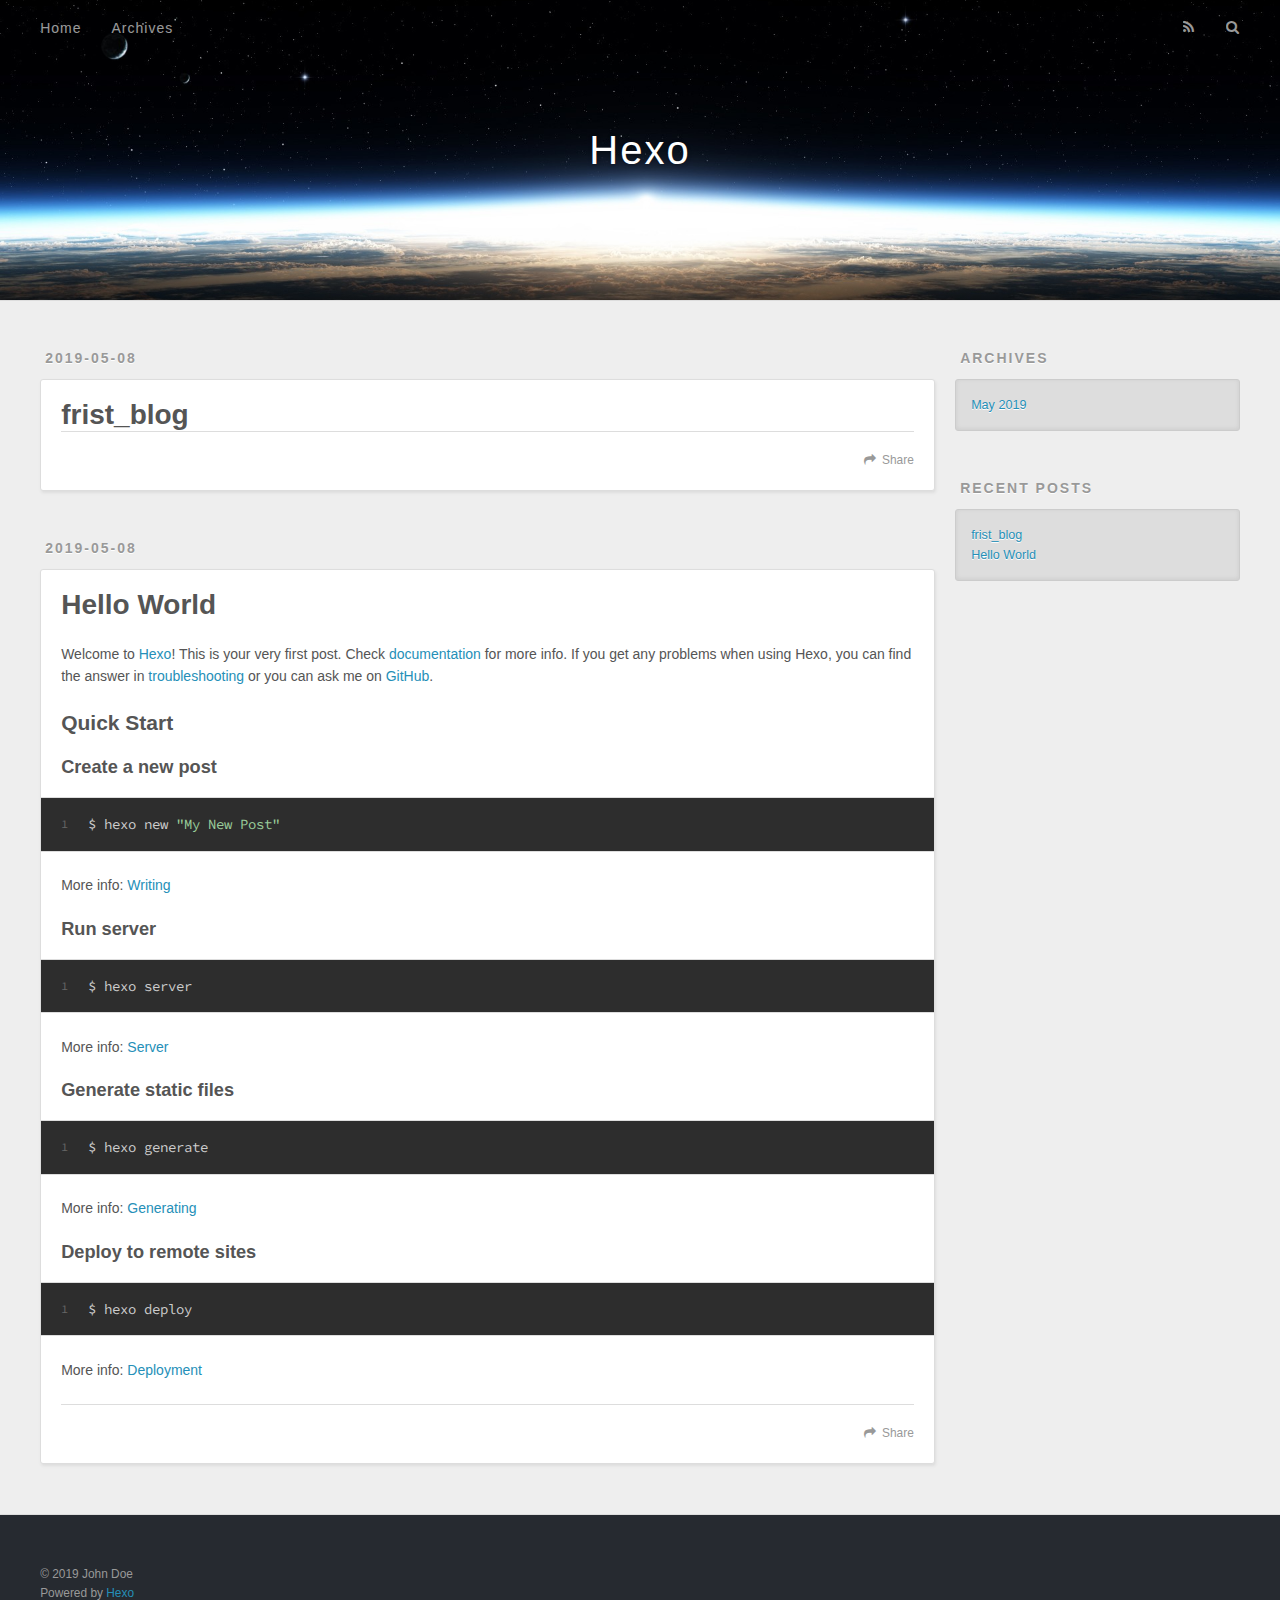
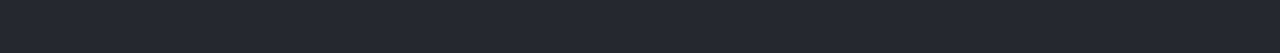
==== index.html @ f4aaf455 "Site updated: 2019-05-08 00:08:54" ====
<!DOCTYPE html>
<html>
<head><meta name="generator" content="Hexo 3.8.0">
  <meta charset="utf-8">
  

  
  <title>Hexo</title>
  <meta name="viewport" content="width=device-width, initial-scale=1, maximum-scale=1">
  <meta property="og:type" content="website">
<meta property="og:title" content="Hexo">
<meta property="og:url" content="http://yoursite.com/index.html">
<meta property="og:site_name" content="Hexo">
<meta property="og:locale" content="default">
<meta name="twitter:card" content="summary">
<meta name="twitter:title" content="Hexo">
  
    <link rel="alternate" href="/atom.xml" title="Hexo" type="application/atom+xml">
  
  
    <link rel="icon" href="/favicon.png">
  
  
    <link href="//fonts.googleapis.com/css?family=Source+Code+Pro" rel="stylesheet" type="text/css">
  
  <link rel="stylesheet" href="/css/style.css">
</head>
</html>
<body>
  <div id="container">
    <div id="wrap">
      <header id="header">
  <div id="banner"></div>
  <div id="header-outer" class="outer">
    <div id="header-title" class="inner">
      <h1 id="logo-wrap">
        <a href="/" id="logo">Hexo</a>
      </h1>
      
    </div>
    <div id="header-inner" class="inner">
      <nav id="main-nav">
        <a id="main-nav-toggle" class="nav-icon"></a>
        
          <a class="main-nav-link" href="/">Home</a>
        
          <a class="main-nav-link" href="/archives">Archives</a>
        
      </nav>
      <nav id="sub-nav">
        
          <a id="nav-rss-link" class="nav-icon" href="/atom.xml" title="RSS Feed"></a>
        
        <a id="nav-search-btn" class="nav-icon" title="Search"></a>
      </nav>
      <div id="search-form-wrap">
        <form action="//google.com/search" method="get" accept-charset="UTF-8" class="search-form"><input type="search" name="q" class="search-form-input" placeholder="Search"><button type="submit" class="search-form-submit">&#xF002;</button><input type="hidden" name="sitesearch" value="http://yoursite.com"></form>
      </div>
    </div>
  </div>
</header>
      <div class="outer">
        <section id="main">
  
    <article id="post-frist-blog" class="article article-type-post" itemscope itemprop="blogPost">
  <div class="article-meta">
    <a href="/2019/05/08/frist-blog/" class="article-date">
  <time datetime="2019-05-07T16:05:57.000Z" itemprop="datePublished">2019-05-08</time>
</a>
    
  </div>
  <div class="article-inner">
    
    
      <header class="article-header">
        
  
    <h1 itemprop="name">
      <a class="article-title" href="/2019/05/08/frist-blog/">frist_blog</a>
    </h1>
  

      </header>
    
    <div class="article-entry" itemprop="articleBody">
      
        
      
    </div>
    <footer class="article-footer">
      <a data-url="http://yoursite.com/2019/05/08/frist-blog/" data-id="cjvdzmyut0000popvyetltznb" class="article-share-link">Share</a>
      
      
    </footer>
  </div>
  
</article>


  
    <article id="post-hello-world" class="article article-type-post" itemscope itemprop="blogPost">
  <div class="article-meta">
    <a href="/2019/05/08/hello-world/" class="article-date">
  <time datetime="2019-05-07T16:05:08.966Z" itemprop="datePublished">2019-05-08</time>
</a>
    
  </div>
  <div class="article-inner">
    
    
      <header class="article-header">
        
  
    <h1 itemprop="name">
      <a class="article-title" href="/2019/05/08/hello-world/">Hello World</a>
    </h1>
  

      </header>
    
    <div class="article-entry" itemprop="articleBody">
      
        <p>Welcome to <a href="https://hexo.io/" target="_blank" rel="noopener">Hexo</a>! This is your very first post. Check <a href="https://hexo.io/docs/" target="_blank" rel="noopener">documentation</a> for more info. If you get any problems when using Hexo, you can find the answer in <a href="https://hexo.io/docs/troubleshooting.html" target="_blank" rel="noopener">troubleshooting</a> or you can ask me on <a href="https://github.com/hexojs/hexo/issues" target="_blank" rel="noopener">GitHub</a>.</p>
<h2 id="Quick-Start"><a href="#Quick-Start" class="headerlink" title="Quick Start"></a>Quick Start</h2><h3 id="Create-a-new-post"><a href="#Create-a-new-post" class="headerlink" title="Create a new post"></a>Create a new post</h3><figure class="highlight bash"><table><tr><td class="gutter"><pre><span class="line">1</span><br></pre></td><td class="code"><pre><span class="line">$ hexo new <span class="string">"My New Post"</span></span><br></pre></td></tr></table></figure>
<p>More info: <a href="https://hexo.io/docs/writing.html" target="_blank" rel="noopener">Writing</a></p>
<h3 id="Run-server"><a href="#Run-server" class="headerlink" title="Run server"></a>Run server</h3><figure class="highlight bash"><table><tr><td class="gutter"><pre><span class="line">1</span><br></pre></td><td class="code"><pre><span class="line">$ hexo server</span><br></pre></td></tr></table></figure>
<p>More info: <a href="https://hexo.io/docs/server.html" target="_blank" rel="noopener">Server</a></p>
<h3 id="Generate-static-files"><a href="#Generate-static-files" class="headerlink" title="Generate static files"></a>Generate static files</h3><figure class="highlight bash"><table><tr><td class="gutter"><pre><span class="line">1</span><br></pre></td><td class="code"><pre><span class="line">$ hexo generate</span><br></pre></td></tr></table></figure>
<p>More info: <a href="https://hexo.io/docs/generating.html" target="_blank" rel="noopener">Generating</a></p>
<h3 id="Deploy-to-remote-sites"><a href="#Deploy-to-remote-sites" class="headerlink" title="Deploy to remote sites"></a>Deploy to remote sites</h3><figure class="highlight bash"><table><tr><td class="gutter"><pre><span class="line">1</span><br></pre></td><td class="code"><pre><span class="line">$ hexo deploy</span><br></pre></td></tr></table></figure>
<p>More info: <a href="https://hexo.io/docs/deployment.html" target="_blank" rel="noopener">Deployment</a></p>

      
    </div>
    <footer class="article-footer">
      <a data-url="http://yoursite.com/2019/05/08/hello-world/" data-id="cjvdzmyv00001popvows0du6c" class="article-share-link">Share</a>
      
      
    </footer>
  </div>
  
</article>


  


</section>
        
          <aside id="sidebar">
  
    

  
    

  
    
  
    
  <div class="widget-wrap">
    <h3 class="widget-title">Archives</h3>
    <div class="widget">
      <ul class="archive-list"><li class="archive-list-item"><a class="archive-list-link" href="/archives/2019/05/">May 2019</a></li></ul>
    </div>
  </div>


  
    
  <div class="widget-wrap">
    <h3 class="widget-title">Recent Posts</h3>
    <div class="widget">
      <ul>
        
          <li>
            <a href="/2019/05/08/frist-blog/">frist_blog</a>
          </li>
        
          <li>
            <a href="/2019/05/08/hello-world/">Hello World</a>
          </li>
        
      </ul>
    </div>
  </div>

  
</aside>
        
      </div>
      <footer id="footer">
  
  <div class="outer">
    <div id="footer-info" class="inner">
      &copy; 2019 John Doe<br>
      Powered by <a href="http://hexo.io/" target="_blank">Hexo</a>
    </div>
  </div>
</footer>
    </div>
    <nav id="mobile-nav">
  
    <a href="/" class="mobile-nav-link">Home</a>
  
    <a href="/archives" class="mobile-nav-link">Archives</a>
  
</nav>
    

<script src="//ajax.googleapis.com/ajax/libs/jquery/2.0.3/jquery.min.js"></script>


  <link rel="stylesheet" href="/fancybox/jquery.fancybox.css">
  <script src="/fancybox/jquery.fancybox.pack.js"></script>


<script src="/js/script.js"></script>



  </div>
</body>
</html>
---- css/style.css ----
body {
  width: 100%;
}
body:before,
body:after {
  content: "";
  display: table;
}
body:after {
  clear: both;
}
html,
body,
div,
span,
applet,
object,
iframe,
h1,
h2,
h3,
h4,
h5,
h6,
p,
blockquote,
pre,
a,
abbr,
acronym,
address,
big,
cite,
code,
del,
dfn,
em,
img,
ins,
kbd,
q,
s,
samp,
small,
strike,
strong,
sub,
sup,
tt,
var,
dl,
dt,
dd,
ol,
ul,
li,
fieldset,
form,
label,
legend,
table,
caption,
tbody,
tfoot,
thead,
tr,
th,
td {
  margin: 0;
  padding: 0;
  border: 0;
  outline: 0;
  font-weight: inherit;
  font-style: inherit;
  font-family: inherit;
  font-size: 100%;
  vertical-align: baseline;
}
body {
  line-height: 1;
  color: #000;
  background: #fff;
}
ol,
ul {
  list-style: none;
}
table {
  border-collapse: separate;
  border-spacing: 0;
  vertical-align: middle;
}
caption,
th,
td {
  text-align: left;
  font-weight: normal;
  vertical-align: middle;
}
a img {
  border: none;
}
input,
button {
  margin: 0;
  padding: 0;
}
input::-moz-focus-inner,
button::-moz-focus-inner {
  border: 0;
  padding: 0;
}
@font-face {
  font-family: FontAwesome;
  font-style: normal;
  font-weight: normal;
  src: url("fonts/fontawesome-webfont.eot?v=#4.0.3");
  src: url("fonts/fontawesome-webfont.eot?#iefix&v=#4.0.3") format("embedded-opentype"), url("fonts/fontawesome-webfont.woff?v=#4.0.3") format("woff"), url("fonts/fontawesome-webfont.ttf?v=#4.0.3") format("truetype"), url("fonts/fontawesome-webfont.svg#fontawesomeregular?v=#4.0.3") format("svg");
}
html,
body,
#container {
  height: 100%;
}
body {
  background: #eee;
  font: 14px -apple-system, BlinkMacSystemFont, "Segoe UI", "Roboto", "Oxygen", "Ubuntu", "Cantarell", "Fira Sans", "Droid Sans", "Helvetica Neue", sans-serif;
  -webkit-text-size-adjust: 100%;
}
.outer {
  max-width: 1220px;
  margin: 0 auto;
  padding: 0 20px;
}
.outer:before,
.outer:after {
  content: "";
  display: table;
}
.outer:after {
  clear: both;
}
.inner {
  display: inline;
  float: left;
  width: 98.33333333333333%;
  margin: 0 0.833333333333333%;
}
.left,
.alignleft {
  float: left;
}
.right,
.alignright {
  float: right;
}
.clear {
  clear: both;
}
#container {
  position: relative;
}
.mobile-nav-on {
  overflow: hidden;
}
#wrap {
  height: 100%;
  width: 100%;
  position: absolute;
  top: 0;
  left: 0;
  -webkit-transition: 0.2s ease-out;
  -moz-transition: 0.2s ease-out;
  -ms-transition: 0.2s ease-out;
  transition: 0.2s ease-out;
  z-index: 1;
  background: #eee;
}
.mobile-nav-on #wrap {
  left: 280px;
}
@media screen and (min-width: 768px) {
  #main {
    display: inline;
    float: left;
    width: 73.33333333333333%;
    margin: 0 0.833333333333333%;
  }
}
.article-date,
.article-category-link,
.archive-year,
.widget-title {
  text-decoration: none;
  text-transform: uppercase;
  letter-spacing: 2px;
  color: #999;
  margin-bottom: 1em;
  margin-left: 5px;
  line-height: 1em;
  text-shadow: 0 1px #fff;
  font-weight: bold;
}
.article-inner,
.archive-article-inner {
  background: #fff;
  -webkit-box-shadow: 1px 2px 3px #ddd;
  box-shadow: 1px 2px 3px #ddd;
  border: 1px solid #ddd;
  border-radius: 3px;
}
.article-entry h1,
.widget h1 {
  font-size: 2em;
}
.article-entry h2,
.widget h2 {
  font-size: 1.5em;
}
.article-entry h3,
.widget h3 {
  font-size: 1.3em;
}
.article-entry h4,
.widget h4 {
  font-size: 1.2em;
}
.article-entry h5,
.widget h5 {
  font-size: 1em;
}
.article-entry h6,
.widget h6 {
  font-size: 1em;
  color: #999;
}
.article-entry hr,
.widget hr {
  border: 1px dashed #ddd;
}
.article-entry strong,
.widget strong {
  font-weight: bold;
}
.article-entry em,
.widget em,
.article-entry cite,
.widget cite {
  font-style: italic;
}
.article-entry sup,
.widget sup,
.article-entry sub,
.widget sub {
  font-size: 0.75em;
  line-height: 0;
  position: relative;
  vertical-align: baseline;
}
.article-entry sup,
.widget sup {
  top: -0.5em;
}
.article-entry sub,
.widget sub {
  bottom: -0.2em;
}
.article-entry small,
.widget small {
  font-size: 0.85em;
}
.article-entry acronym,
.widget acronym,
.article-entry abbr,
.widget abbr {
  border-bottom: 1px dotted;
}
.article-entry ul,
.widget ul,
.article-entry ol,
.widget ol,
.article-entry dl,
.widget dl {
  margin: 0 20px;
  line-height: 1.6em;
}
.article-entry ul ul,
.widget ul ul,
.article-entry ol ul,
.widget ol ul,
.article-entry ul ol,
.widget ul ol,
.article-entry ol ol,
.widget ol ol {
  margin-top: 0;
  margin-bottom: 0;
}
.article-entry ul,
.widget ul {
  list-style: disc;
}
.article-entry ol,
.widget ol {
  list-style: decimal;
}
.article-entry dt,
.widget dt {
  font-weight: bold;
}
#header {
  height: 300px;
  position: relative;
  border-bottom: 1px solid #ddd;
}
#header:before,
#header:after {
  content: "";
  position: absolute;
  left: 0;
  right: 0;
  height: 40px;
}
#header:before {
  top: 0;
  background: -webkit-linear-gradient(rgba(0,0,0,0.2), transparent);
  background: -moz-linear-gradient(rgba(0,0,0,0.2), transparent);
  background: -ms-linear-gradient(rgba(0,0,0,0.2), transparent);
  background: linear-gradient(rgba(0,0,0,0.2), transparent);
}
#header:after {
  bottom: 0;
  background: -webkit-linear-gradient(transparent, rgba(0,0,0,0.2));
  background: -moz-linear-gradient(transparent, rgba(0,0,0,0.2));
  background: -ms-linear-gradient(transparent, rgba(0,0,0,0.2));
  background: linear-gradient(transparent, rgba(0,0,0,0.2));
}
#header-outer {
  height: 100%;
  position: relative;
}
#header-inner {
  position: relative;
  overflow: hidden;
}
#banner {
  position: absolute;
  top: 0;
  left: 0;
  width: 100%;
  height: 100%;
  background: url("images/banner.jpg") center #000;
  -webkit-background-size: cover;
  -moz-background-size: cover;
  background-size: cover;
  z-index: -1;
}
#header-title {
  text-align: center;
  height: 40px;
  position: absolute;
  top: 50%;
  left: 0;
  margin-top: -20px;
}
#logo,
#subtitle {
  text-decoration: none;
  color: #fff;
  font-weight: 300;
  text-shadow: 0 1px 4px rgba(0,0,0,0.3);
}
#logo {
  font-size: 40px;
  line-height: 40px;
  letter-spacing: 2px;
}
#subtitle {
  font-size: 16px;
  line-height: 16px;
  letter-spacing: 1px;
}
#subtitle-wrap {
  margin-top: 16px;
}
#main-nav {
  float: left;
  margin-left: -15px;
}
.nav-icon,
.main-nav-link {
  float: left;
  color: #fff;
  opacity: 0.6;
  text-decoration: none;
  text-shadow: 0 1px rgba(0,0,0,0.2);
  -webkit-transition: opacity 0.2s;
  -moz-transition: opacity 0.2s;
  -ms-transition: opacity 0.2s;
  transition: opacity 0.2s;
  display: block;
  padding: 20px 15px;
}
.nav-icon:hover,
.main-nav-link:hover {
  opacity: 1;
}
.nav-icon {
  font-family: FontAwesome;
  text-align: center;
  font-size: 14px;
  width: 14px;
  height: 14px;
  padding: 20px 15px;
  position: relative;
  cursor: pointer;
}
.main-nav-link {
  font-weight: 300;
  letter-spacing: 1px;
}
@media screen and (max-width: 479px) {
  .main-nav-link {
    display: none;
  }
}
#main-nav-toggle {
  display: none;
}
#main-nav-toggle:before {
  content: "\f0c9";
}
@media screen and (max-width: 479px) {
  #main-nav-toggle {
    display: block;
  }
}
#sub-nav {
  float: right;
  margin-right: -15px;
}
#nav-rss-link:before {
  content: "\f09e";
}
#nav-search-btn:before {
  content: "\f002";
}
#search-form-wrap {
  position: absolute;
  top: 15px;
  width: 150px;
  height: 30px;
  right: -150px;
  opacity: 0;
  -webkit-transition: 0.2s ease-out;
  -moz-transition: 0.2s ease-out;
  -ms-transition: 0.2s ease-out;
  transition: 0.2s ease-out;
}
#search-form-wrap.on {
  opacity: 1;
  right: 0;
}
@media screen and (max-width: 479px) {
  #search-form-wrap {
    width: 100%;
    right: -100%;
  }
}
.search-form {
  position: absolute;
  top: 0;
  left: 0;
  right: 0;
  background: #fff;
  padding: 5px 15px;
  border-radius: 15px;
  -webkit-box-shadow: 0 0 10px rgba(0,0,0,0.3);
  box-shadow: 0 0 10px rgba(0,0,0,0.3);
}
.search-form-input {
  border: none;
  background: none;
  color: #555;
  width: 100%;
  font: 13px -apple-system, BlinkMacSystemFont, "Segoe UI", "Roboto", "Oxygen", "Ubuntu", "Cantarell", "Fira Sans", "Droid Sans", "Helvetica Neue", sans-serif;
  outline: none;
}
.search-form-input::-webkit-search-results-decoration,
.search-form-input::-webkit-search-cancel-button {
  -webkit-appearance: none;
}
.search-form-submit {
  position: absolute;
  top: 50%;
  right: 10px;
  margin-top: -7px;
  font: 13px FontAwesome;
  border: none;
  background: none;
  color: #bbb;
  cursor: pointer;
}
.search-form-submit:hover,
.search-form-submit:focus {
  color: #777;
}
.article {
  margin: 50px 0;
}
.article-inner {
  overflow: hidden;
}
.article-meta:before,
.article-meta:after {
  content: "";
  display: table;
}
.article-meta:after {
  clear: both;
}
.article-date {
  float: left;
}
.article-category {
  float: left;
  line-height: 1em;
  color: #ccc;
  text-shadow: 0 1px #fff;
  margin-left: 8px;
}
.article-category:before {
  content: "\2022";
}
.article-category-link {
  margin: 0 12px 1em;
}
.article-header {
  padding: 20px 20px 0;
}
.article-title {
  text-decoration: none;
  font-size: 2em;
  font-weight: bold;
  color: #555;
  line-height: 1.1em;
  -webkit-transition: color 0.2s;
  -moz-transition: color 0.2s;
  -ms-transition: color 0.2s;
  transition: color 0.2s;
}
a.article-title:hover {
  color: #258fb8;
}
.article-entry {
  color: #555;
  padding: 0 20px;
}
.article-entry:before,
.article-entry:after {
  content: "";
  display: table;
}
.article-entry:after {
  clear: both;
}
.article-entry p,
.article-entry table {
  line-height: 1.6em;
  margin: 1.6em 0;
}
.article-entry h1,
.article-entry h2,
.article-entry h3,
.article-entry h4,
.article-entry h5,
.article-entry h6 {
  font-weight: bold;
}
.article-entry h1,
.article-entry h2,
.article-entry h3,
.article-entry h4,
.article-entry h5,
.article-entry h6 {
  line-height: 1.1em;
  margin: 1.1em 0;
}
.article-entry a {
  color: #258fb8;
  text-decoration: none;
}
.article-entry a:hover {
  text-decoration: underline;
}
.article-entry ul,
.article-entry ol,
.article-entry dl {
  margin-top: 1.6em;
  margin-bottom: 1.6em;
}
.article-entry img,
.article-entry video {
  max-width: 100%;
  height: auto;
  display: block;
  margin: auto;
}
.article-entry iframe {
  border: none;
}
.article-entry table {
  width: 100%;
  border-collapse: collapse;
  border-spacing: 0;
}
.article-entry th {
  font-weight: bold;
  border-bottom: 3px solid #ddd;
  padding-bottom: 0.5em;
}
.article-entry td {
  border-bottom: 1px solid #ddd;
  padding: 10px 0;
}
.article-entry blockquote {
  font-family: Georgia, "Times New Roman", serif;
  font-size: 1.4em;
  margin: 1.6em 20px;
  text-align: center;
}
.article-entry blockquote footer {
  font-size: 14px;
  margin: 1.6em 0;
  font-family: -apple-system, BlinkMacSystemFont, "Segoe UI", "Roboto", "Oxygen", "Ubuntu", "Cantarell", "Fira Sans", "Droid Sans", "Helvetica Neue", sans-serif;
}
.article-entry blockquote footer cite:before {
  content: "—";
  padding: 0 0.5em;
}
.article-entry .pullquote {
  text-align: left;
  width: 45%;
  margin: 0;
}
.article-entry .pullquote.left {
  margin-left: 0.5em;
  margin-right: 1em;
}
.article-entry .pullquote.right {
  margin-right: 0.5em;
  margin-left: 1em;
}
.article-entry .caption {
  color: #999;
  display: block;
  font-size: 0.9em;
  margin-top: 0.5em;
  position: relative;
  text-align: center;
}
.article-entry .video-container {
  position: relative;
  padding-top: 56.25%;
  height: 0;
  overflow: hidden;
}
.article-entry .video-container iframe,
.article-entry .video-container object,
.article-entry .video-container embed {
  position: absolute;
  top: 0;
  left: 0;
  width: 100%;
  height: 100%;
  margin-top: 0;
}
.article-more-link a {
  display: inline-block;
  line-height: 1em;
  padding: 6px 15px;
  border-radius: 15px;
  background: #eee;
  color: #999;
  text-shadow: 0 1px #fff;
  text-decoration: none;
}
.article-more-link a:hover {
  background: #258fb8;
  color: #fff;
  text-decoration: none;
  text-shadow: 0 1px #1e7293;
}
.article-footer {
  font-size: 0.85em;
  line-height: 1.6em;
  border-top: 1px solid #ddd;
  padding-top: 1.6em;
  margin: 0 20px 20px;
}
.article-footer:before,
.article-footer:after {
  content: "";
  display: table;
}
.article-footer:after {
  clear: both;
}
.article-footer a {
  color: #999;
  text-decoration: none;
}
.article-footer a:hover {
  color: #555;
}
.article-tag-list-item {
  float: left;
  margin-right: 10px;
}
.article-tag-list-link:before {
  content: "#";
}
.article-comment-link {
  float: right;
}
.article-comment-link:before {
  content: "\f075";
  font-family: FontAwesome;
  padding-right: 8px;
}
.article-share-link {
  cursor: pointer;
  float: right;
  margin-left: 20px;
}
.article-share-link:before {
  content: "\f064";
  font-family: FontAwesome;
  padding-right: 6px;
}
#article-nav {
  position: relative;
}
#article-nav:before,
#article-nav:after {
  content: "";
  display: table;
}
#article-nav:after {
  clear: both;
}
@media screen and (min-width: 768px) {
  #article-nav {
    margin: 50px 0;
  }
  #article-nav:before {
    width: 8px;
    height: 8px;
    position: absolute;
    top: 50%;
    left: 50%;
    margin-top: -4px;
    margin-left: -4px;
    content: "";
    border-radius: 50%;
    background: #ddd;
    -webkit-box-shadow: 0 1px 2px #fff;
    box-shadow: 0 1px 2px #fff;
  }
}
.article-nav-link-wrap {
  text-decoration: none;
  text-shadow: 0 1px #fff;
  color: #999;
  -webkit-box-sizing: border-box;
  -moz-box-sizing: border-box;
  box-sizing: border-box;
  margin-top: 50px;
  text-align: center;
  display: block;
}
.article-nav-link-wrap:hover {
  color: #555;
}
@media screen and (min-width: 768px) {
  .article-nav-link-wrap {
    width: 50%;
    margin-top: 0;
  }
}
@media screen and (min-width: 768px) {
  #article-nav-newer {
    float: left;
    text-align: right;
    padding-right: 20px;
  }
}
@media screen and (min-width: 768px) {
  #article-nav-older {
    float: right;
    text-align: left;
    padding-left: 20px;
  }
}
.article-nav-caption {
  text-transform: uppercase;
  letter-spacing: 2px;
  color: #ddd;
  line-height: 1em;
  font-weight: bold;
}
#article-nav-newer .article-nav-caption {
  margin-right: -2px;
}
.article-nav-title {
  font-size: 0.85em;
  line-height: 1.6em;
  margin-top: 0.5em;
}
.article-share-box {
  position: absolute;
  display: none;
  background: #fff;
  -webkit-box-shadow: 1px 2px 10px rgba(0,0,0,0.2);
  box-shadow: 1px 2px 10px rgba(0,0,0,0.2);
  border-radius: 3px;
  margin-left: -145px;
  overflow: hidden;
  z-index: 1;
}
.article-share-box.on {
  display: block;
}
.article-share-input {
  width: 100%;
  background: none;
  -webkit-box-sizing: border-box;
  -moz-box-sizing: border-box;
  box-sizing: border-box;
  font: 14px -apple-system, BlinkMacSystemFont, "Segoe UI", "Roboto", "Oxygen", "Ubuntu", "Cantarell", "Fira Sans", "Droid Sans", "Helvetica Neue", sans-serif;
  padding: 0 15px;
  color: #555;
  outline: none;
  border: 1px solid #ddd;
  border-radius: 3px 3px 0 0;
  height: 36px;
  line-height: 36px;
}
.article-share-links {
  background: #eee;
}
.article-share-links:before,
.article-share-links:after {
  content: "";
  display: table;
}
.article-share-links:after {
  clear: both;
}
.article-share-twitter,
.article-share-facebook,
.article-share-pinterest,
.article-share-google {
  width: 50px;
  height: 36px;
  display: block;
  float: left;
  position: relative;
  color: #999;
  text-shadow: 0 1px #fff;
}
.article-share-twitter:before,
.article-share-facebook:before,
.article-share-pinterest:before,
.article-share-google:before {
  font-size: 20px;
  font-family: FontAwesome;
  width: 20px;
  height: 20px;
  position: absolute;
  top: 50%;
  left: 50%;
  margin-top: -10px;
  margin-left: -10px;
  text-align: center;
}
.article-share-twitter:hover,
.article-share-facebook:hover,
.article-share-pinterest:hover,
.article-share-google:hover {
  color: #fff;
}
.article-share-twitter:before {
  content: "\f099";
}
.article-share-twitter:hover {
  background: #00aced;
  text-shadow: 0 1px #008abe;
}
.article-share-facebook:before {
  content: "\f09a";
}
.article-share-facebook:hover {
  background: #3b5998;
  text-shadow: 0 1px #2f477a;
}
.article-share-pinterest:before {
  content: "\f0d2";
}
.article-share-pinterest:hover {
  background: #cb2027;
  text-shadow: 0 1px #a21a1f;
}
.article-share-google:before {
  content: "\f0d5";
}
.article-share-google:hover {
  background: #dd4b39;
  text-shadow: 0 1px #be3221;
}
.article-gallery {
  background: #000;
  position: relative;
}
.article-gallery-photos {
  position: relative;
  overflow: hidden;
}
.article-gallery-img {
  display: none;
  max-width: 100%;
}
.article-gallery-img:first-child {
  display: block;
}
.article-gallery-img.loaded {
  position: absolute;
  display: block;
}
.article-gallery-img img {
  display: block;
  max-width: 100%;
  margin: 0 auto;
}
#comments {
  background: #fff;
  -webkit-box-shadow: 1px 2px 3px #ddd;
  box-shadow: 1px 2px 3px #ddd;
  padding: 20px;
  border: 1px solid #ddd;
  border-radius: 3px;
  margin: 50px 0;
}
#comments a {
  color: #258fb8;
}
.archives-wrap {
  margin: 50px 0;
}
.archives:before,
.archives:after {
  content: "";
  display: table;
}
.archives:after {
  clear: both;
}
.archive-year-wrap {
  margin-bottom: 1em;
}
.archives {
  -webkit-column-gap: 10px;
  -moz-column-gap: 10px;
  column-gap: 10px;
}
@media screen and (min-width: 480px) and (max-width: 767px) {
  .archives {
    -webkit-column-count: 2;
    -moz-column-count: 2;
    column-count: 2;
  }
}
@media screen and (min-width: 768px) {
  .archives {
    -webkit-column-count: 3;
    -moz-column-count: 3;
    column-count: 3;
  }
}
.archive-article {
  -webkit-column-break-inside: avoid;
  page-break-inside: avoid;
  overflow: hidden;
  break-inside: avoid-column;
}
.archive-article-inner {
  padding: 10px;
  margin-bottom: 15px;
}
.archive-article-title {
  text-decoration: none;
  font-weight: bold;
  color: #555;
  -webkit-transition: color 0.2s;
  -moz-transition: color 0.2s;
  -ms-transition: color 0.2s;
  transition: color 0.2s;
  line-height: 1.6em;
}
.archive-article-title:hover {
  color: #258fb8;
}
.archive-article-footer {
  margin-top: 1em;
}
.archive-article-date {
  color: #999;
  text-decoration: none;
  font-size: 0.85em;
  line-height: 1em;
  margin-bottom: 0.5em;
  display: block;
}
#page-nav {
  margin: 50px auto;
  background: #fff;
  -webkit-box-shadow: 1px 2px 3px #ddd;
  box-shadow: 1px 2px 3px #ddd;
  border: 1px solid #ddd;
  border-radius: 3px;
  text-align: center;
  color: #999;
  overflow: hidden;
}
#page-nav:before,
#page-nav:after {
  content: "";
  display: table;
}
#page-nav:after {
  clear: both;
}
#page-nav a,
#page-nav span {
  padding: 10px 20px;
  line-height: 1;
  height: 2ex;
}
#page-nav a {
  color: #999;
  text-decoration: none;
}
#page-nav a:hover {
  background: #999;
  color: #fff;
}
#page-nav .prev {
  float: left;
}
#page-nav .next {
  float: right;
}
#page-nav .page-number {
  display: inline-block;
}
@media screen and (max-width: 479px) {
  #page-nav .page-number {
    display: none;
  }
}
#page-nav .current {
  color: #555;
  font-weight: bold;
}
#page-nav .space {
  color: #ddd;
}
#footer {
  background: #262a30;
  padding: 50px 0;
  border-top: 1px solid #ddd;
  color: #999;
}
#footer a {
  color: #258fb8;
  text-decoration: none;
}
#footer a:hover {
  text-decoration: underline;
}
#footer-info {
  line-height: 1.6em;
  font-size: 0.85em;
}
.article-entry pre,
.article-entry .highlight {
  background: #2d2d2d;
  margin: 0 -20px;
  padding: 15px 20px;
  border-style: solid;
  border-color: #ddd;
  border-width: 1px 0;
  overflow: auto;
  color: #ccc;
  line-height: 22.400000000000002px;
}
.article-entry .highlight .gutter pre,
.article-entry .gist .gist-file .gist-data .line-numbers {
  color: #666;
  font-size: 0.85em;
}
.article-entry pre,
.article-entry code {
  font-family: "Source Code Pro", Consolas, Monaco, Menlo, Consolas, monospace;
}
.article-entry code {
  background: #eee;
  text-shadow: 0 1px #fff;
  padding: 0 0.3em;
}
.article-entry pre code {
  background: none;
  text-shadow: none;
  padding: 0;
}
.article-entry .highlight pre {
  border: none;
  margin: 0;
  padding: 0;
}
.article-entry .highlight table {
  margin: 0;
  width: auto;
}
.article-entry .highlight td {
  border: none;
  padding: 0;
}
.article-entry .highlight figcaption {
  font-size: 0.85em;
  color: #999;
  line-height: 1em;
  margin-bottom: 1em;
}
.article-entry .highlight figcaption:before,
.article-entry .highlight figcaption:after {
  content: "";
  display: table;
}
.article-entry .highlight figcaption:after {
  clear: both;
}
.article-entry .highlight figcaption a {
  float: right;
}
.article-entry .highlight .gutter pre {
  text-align: right;
  padding-right: 20px;
}
.article-entry .highlight .line {
  height: 22.400000000000002px;
}
.article-entry .highlight .line.marked {
  background: #515151;
}
.article-entry .gist {
  margin: 0 -20px;
  border-style: solid;
  border-color: #ddd;
  border-width: 1px 0;
  background: #2d2d2d;
  padding: 15px 20px 15px 0;
}
.article-entry .gist .gist-file {
  border: none;
  font-family: "Source Code Pro", Consolas, Monaco, Menlo, Consolas, monospace;
  margin: 0;
}
.article-entry .gist .gist-file .gist-data {
  background: none;
  border: none;
}
.article-entry .gist .gist-file .gist-data .line-numbers {
  background: none;
  border: none;
  padding: 0 20px 0 0;
}
.article-entry .gist .gist-file .gist-data .line-data {
  padding: 0 !important;
}
.article-entry .gist .gist-file .highlight {
  margin: 0;
  padding: 0;
  border: none;
}
.article-entry .gist .gist-file .gist-meta {
  background: #2d2d2d;
  color: #999;
  font: 0.85em -apple-system, BlinkMacSystemFont, "Segoe UI", "Roboto", "Oxygen", "Ubuntu", "Cantarell", "Fira Sans", "Droid Sans", "Helvetica Neue", sans-serif;
  text-shadow: 0 0;
  padding: 0;
  margin-top: 1em;
  margin-left: 20px;
}
.article-entry .gist .gist-file .gist-meta a {
  color: #258fb8;
  font-weight: normal;
}
.article-entry .gist .gist-file .gist-meta a:hover {
  text-decoration: underline;
}
pre .comment,
pre .title {
  color: #999;
}
pre .variable,
pre .attribute,
pre .tag,
pre .regexp,
pre .ruby .constant,
pre .xml .tag .title,
pre .xml .pi,
pre .xml .doctype,
pre .html .doctype,
pre .css .id,
pre .css .class,
pre .css .pseudo {
  color: #f2777a;
}
pre .number,
pre .preprocessor,
pre .built_in,
pre .literal,
pre .params,
pre .constant {
  color: #f99157;
}
pre .class,
pre .ruby .class .title,
pre .css .rules .attribute {
  color: #9c9;
}
pre .string,
pre .value,
pre .inheritance,
pre .header,
pre .ruby .symbol,
pre .xml .cdata {
  color: #9c9;
}
pre .css .hexcolor {
  color: #6cc;
}
pre .function,
pre .python .decorator,
pre .python .title,
pre .ruby .function .title,
pre .ruby .title .keyword,
pre .perl .sub,
pre .javascript .title,
pre .coffeescript .title {
  color: #69c;
}
pre .keyword,
pre .javascript .function {
  color: #c9c;
}
@media screen and (max-width: 479px) {
  #mobile-nav {
    position: absolute;
    top: 0;
    left: 0;
    width: 280px;
    height: 100%;
    background: #191919;
    border-right: 1px solid #fff;
  }
}
@media screen and (max-width: 479px) {
  .mobile-nav-link {
    display: block;
    color: #999;
    text-decoration: none;
    padding: 15px 20px;
    font-weight: bold;
  }
  .mobile-nav-link:hover {
    color: #fff;
  }
}
@media screen and (min-width: 768px) {
  #sidebar {
    display: inline;
    float: left;
    width: 23.333333333333332%;
    margin: 0 0.833333333333333%;
  }
}
.widget-wrap {
  margin: 50px 0;
}
.widget {
  color: #777;
  text-shadow: 0 1px #fff;
  background: #ddd;
  -webkit-box-shadow: 0 -1px 4px #ccc inset;
  box-shadow: 0 -1px 4px #ccc inset;
  border: 1px solid #ccc;
  padding: 15px;
  border-radius: 3px;
}
.widget a {
  color: #258fb8;
  text-decoration: none;
}
.widget a:hover {
  text-decoration: underline;
}
.widget ul ul,
.widget ol ul,
.widget dl ul,
.widget ul ol,
.widget ol ol,
.widget dl ol,
.widget ul dl,
.widget ol dl,
.widget dl dl {
  margin-left: 15px;
  list-style: disc;
}
.widget {
  line-height: 1.6em;
  word-wrap: break-word;
  font-size: 0.9em;
}
.widget ul,
.widget ol {
  list-style: none;
  margin: 0;
}
.widget ul ul,
.widget ol ul,
.widget ul ol,
.widget ol ol {
  margin: 0 20px;
}
.widget ul ul,
.widget ol ul {
  list-style: disc;
}
.widget ul ol,
.widget ol ol {
  list-style: decimal;
}
.category-list-count,
.tag-list-count,
.archive-list-count {
  padding-left: 5px;
  color: #999;
  font-size: 0.85em;
}
.category-list-count:before,
.tag-list-count:before,
.archive-list-count:before {
  content: "(";
}
.category-list-count:after,
.tag-list-count:after,
.archive-list-count:after {
  content: ")";
}
.tagcloud a {
  margin-right: 5px;
  display: inline-block;
}
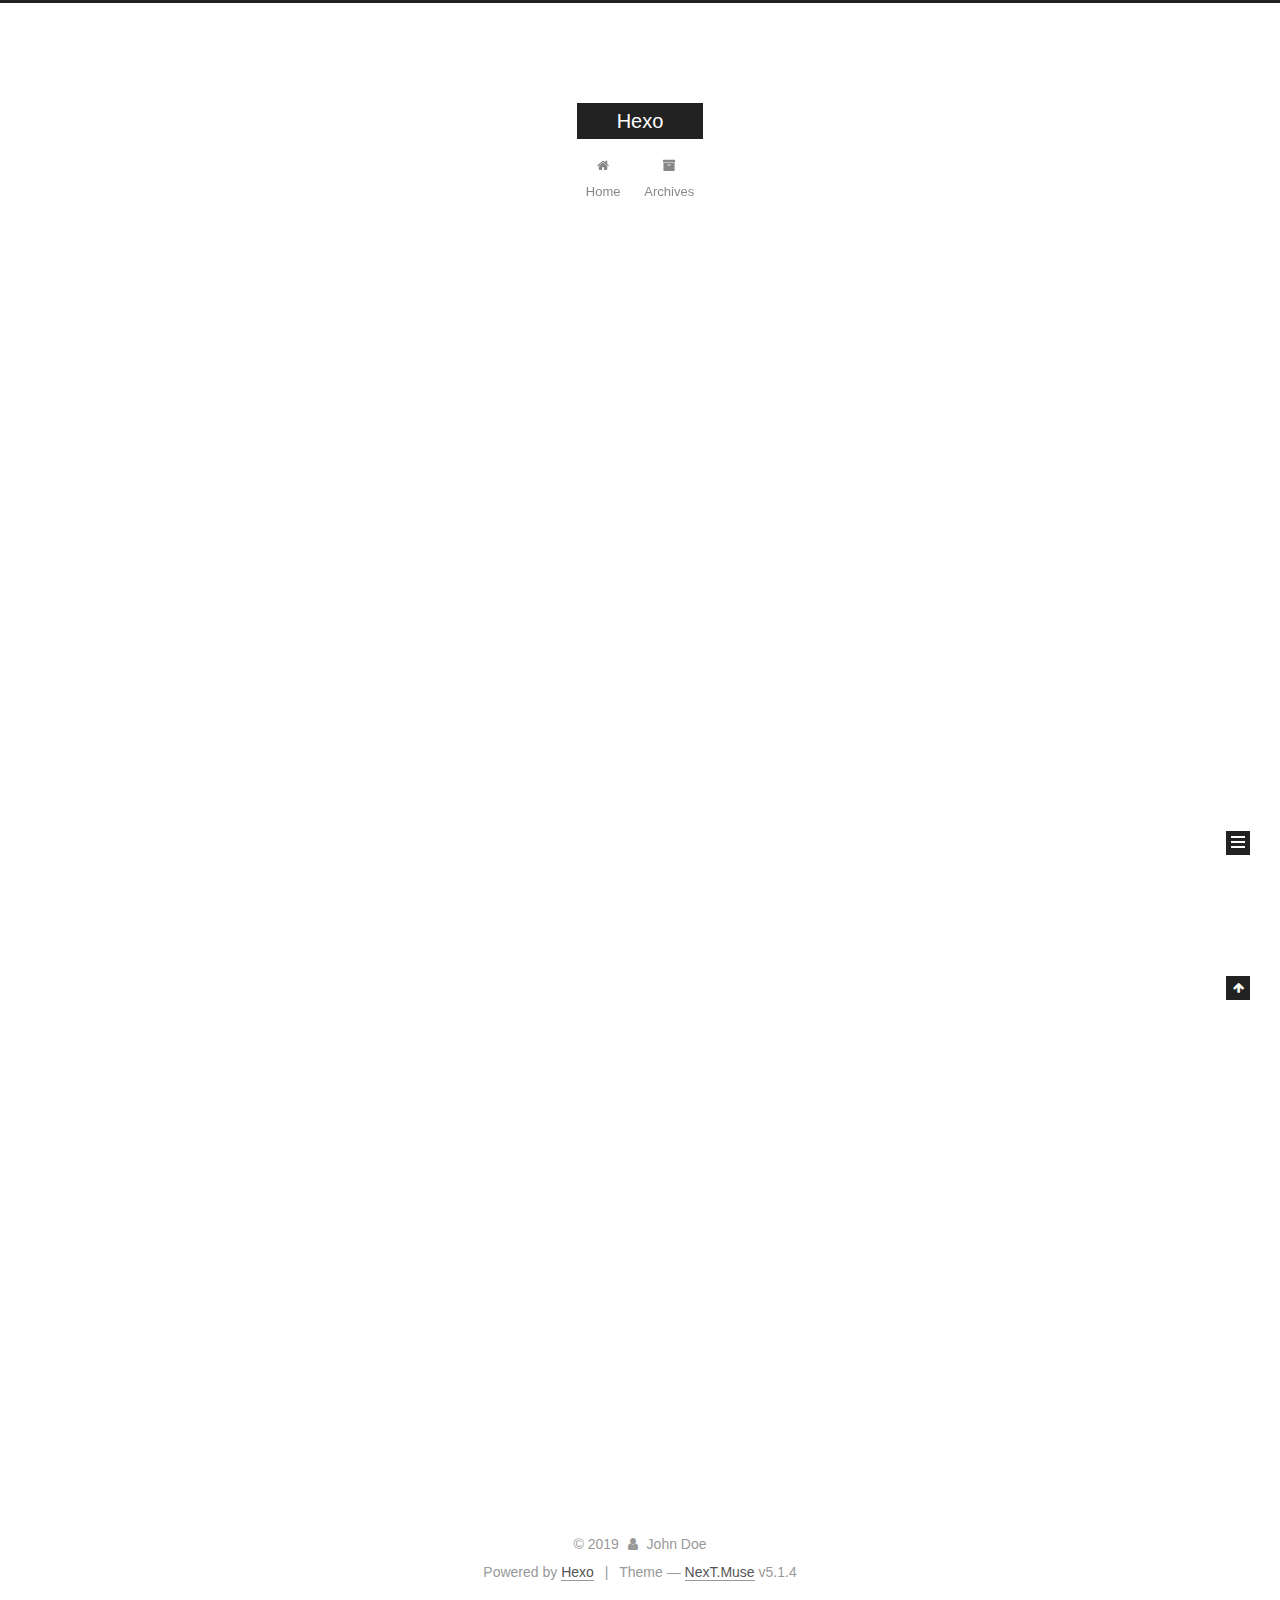
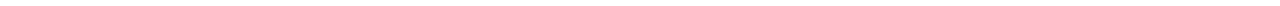
==== commit 4f17544c: "Site updated: 2019-05-08 00:15:01" ====
--- a/index.html
+++ b/index.html
@@ -1,126 +1,425 @@
 <!DOCTYPE html>
-<html>
+
+
+
+  
+
+
+<html class="theme-next muse use-motion" lang>
 <head><meta name="generator" content="Hexo 3.8.0">
-  <meta charset="utf-8">
-  
-
-  
-  <title>Hexo</title>
-  <meta name="viewport" content="width=device-width, initial-scale=1, maximum-scale=1">
-  <meta property="og:type" content="website">
+  <meta charset="UTF-8">
+<meta http-equiv="X-UA-Compatible" content="IE=edge">
+<meta name="viewport" content="width=device-width, initial-scale=1, maximum-scale=1">
+<meta name="theme-color" content="#222">
+
+
+
+
+
+
+
+
+
+<meta http-equiv="Cache-Control" content="no-transform">
+<meta http-equiv="Cache-Control" content="no-siteapp">
+
+
+
+
+
+
+
+
+
+
+
+
+
+
+
+
+  
+  
+  <link href="/lib/fancybox/source/jquery.fancybox.css?v=2.1.5" rel="stylesheet" type="text/css">
+
+
+
+
+
+
+
+<link href="/lib/font-awesome/css/font-awesome.min.css?v=4.6.2" rel="stylesheet" type="text/css">
+
+<link href="/css/main.css?v=5.1.4" rel="stylesheet" type="text/css">
+
+
+  <link rel="apple-touch-icon" sizes="180x180" href="/images/apple-touch-icon-next.png?v=5.1.4">
+
+
+  <link rel="icon" type="image/png" sizes="32x32" href="/images/favicon-32x32-next.png?v=5.1.4">
+
+
+  <link rel="icon" type="image/png" sizes="16x16" href="/images/favicon-16x16-next.png?v=5.1.4">
+
+
+  <link rel="mask-icon" href="/images/logo.svg?v=5.1.4" color="#222">
+
+
+
+
+
+  <meta name="keywords" content="Hexo, NexT">
+
+
+
+
+
+
+
+
+
+
+<meta property="og:type" content="website">
 <meta property="og:title" content="Hexo">
 <meta property="og:url" content="http://yoursite.com/index.html">
 <meta property="og:site_name" content="Hexo">
 <meta property="og:locale" content="default">
 <meta name="twitter:card" content="summary">
 <meta name="twitter:title" content="Hexo">
-  
-    <link rel="alternate" href="/atom.xml" title="Hexo" type="application/atom+xml">
-  
-  
-    <link rel="icon" href="/favicon.png">
-  
-  
-    <link href="//fonts.googleapis.com/css?family=Source+Code+Pro" rel="stylesheet" type="text/css">
-  
-  <link rel="stylesheet" href="/css/style.css">
+
+
+
+<script type="text/javascript" id="hexo.configurations">
+  var NexT = window.NexT || {};
+  var CONFIG = {
+    root: '/',
+    scheme: 'Muse',
+    version: '5.1.4',
+    sidebar: {"position":"left","display":"post","offset":12,"b2t":false,"scrollpercent":false,"onmobile":false},
+    fancybox: true,
+    tabs: true,
+    motion: {"enable":true,"async":false,"transition":{"post_block":"fadeIn","post_header":"slideDownIn","post_body":"slideDownIn","coll_header":"slideLeftIn","sidebar":"slideUpIn"}},
+    duoshuo: {
+      userId: '0',
+      author: 'Author'
+    },
+    algolia: {
+      applicationID: '',
+      apiKey: '',
+      indexName: '',
+      hits: {"per_page":10},
+      labels: {"input_placeholder":"Search for Posts","hits_empty":"We didn't find any results for the search: ${query}","hits_stats":"${hits} results found in ${time} ms"}
+    }
+  };
+</script>
+
+
+
+  <link rel="canonical" href="http://yoursite.com/">
+
+
+
+
+
+  <title>Hexo</title>
+  
+
+
+
+
+
+
+
+
 </head>
-</html>
-<body>
-  <div id="container">
-    <div id="wrap">
-      <header id="header">
-  <div id="banner"></div>
-  <div id="header-outer" class="outer">
-    <div id="header-title" class="inner">
-      <h1 id="logo-wrap">
-        <a href="/" id="logo">Hexo</a>
-      </h1>
-      
+
+<body itemscope itemtype="http://schema.org/WebPage" lang="default">
+
+  
+  
+    
+  
+
+  <div class="container sidebar-position-left 
+  page-home">
+    <div class="headband"></div>
+
+    <header id="header" class="header" itemscope itemtype="http://schema.org/WPHeader">
+      <div class="header-inner"><div class="site-brand-wrapper">
+  <div class="site-meta ">
+    
+
+    <div class="custom-logo-site-title">
+      <a href="/" class="brand" rel="start">
+        <span class="logo-line-before"><i></i></span>
+        <span class="site-title">Hexo</span>
+        <span class="logo-line-after"><i></i></span>
+      </a>
     </div>
-    <div id="header-inner" class="inner">
-      <nav id="main-nav">
-        <a id="main-nav-toggle" class="nav-icon"></a>
-        
-          <a class="main-nav-link" href="/">Home</a>
-        
-          <a class="main-nav-link" href="/archives">Archives</a>
-        
-      </nav>
-      <nav id="sub-nav">
-        
-          <a id="nav-rss-link" class="nav-icon" href="/atom.xml" title="RSS Feed"></a>
-        
-        <a id="nav-search-btn" class="nav-icon" title="Search"></a>
-      </nav>
-      <div id="search-form-wrap">
-        <form action="//google.com/search" method="get" accept-charset="UTF-8" class="search-form"><input type="search" name="q" class="search-form-input" placeholder="Search"><button type="submit" class="search-form-submit">&#xF002;</button><input type="hidden" name="sitesearch" value="http://yoursite.com"></form>
-      </div>
+      
+        <p class="site-subtitle"></p>
+      
+  </div>
+
+  <div class="site-nav-toggle">
+    <button>
+      <span class="btn-bar"></span>
+      <span class="btn-bar"></span>
+      <span class="btn-bar"></span>
+    </button>
+  </div>
+</div>
+
+<nav class="site-nav">
+  
+
+  
+    <ul id="menu" class="menu">
+      
+        
+        <li class="menu-item menu-item-home">
+          <a href="/" rel="section">
+            
+              <i class="menu-item-icon fa fa-fw fa-home"></i> <br>
+            
+            Home
+          </a>
+        </li>
+      
+        
+        <li class="menu-item menu-item-archives">
+          <a href="/archives/" rel="section">
+            
+              <i class="menu-item-icon fa fa-fw fa-archive"></i> <br>
+            
+            Archives
+          </a>
+        </li>
+      
+
+      
+    </ul>
+  
+
+  
+</nav>
+
+
+
+ </div>
+    </header>
+
+    <main id="main" class="main">
+      <div class="main-inner">
+        <div class="content-wrap">
+          <div id="content" class="content">
+            
+  <section id="posts" class="posts-expand">
+    
+      
+
+  
+
+  
+  
+  
+
+  <article class="post post-type-normal" itemscope itemtype="http://schema.org/Article">
+  
+  
+  
+  <div class="post-block">
+    <link itemprop="mainEntityOfPage" href="http://yoursite.com/2019/05/08/frist-blog/">
+
+    <span hidden itemprop="author" itemscope itemtype="http://schema.org/Person">
+      <meta itemprop="name" content="John Doe">
+      <meta itemprop="description" content>
+      <meta itemprop="image" content="/images/avatar.gif">
+    </span>
+
+    <span hidden itemprop="publisher" itemscope itemtype="http://schema.org/Organization">
+      <meta itemprop="name" content="Hexo">
+    </span>
+
+    
+      <header class="post-header">
+
+        
+        
+          <h1 class="post-title" itemprop="name headline">
+                
+                <a class="post-title-link" href="/2019/05/08/frist-blog/" itemprop="url">frist_blog</a></h1>
+        
+
+        <div class="post-meta">
+          <span class="post-time">
+            
+              <span class="post-meta-item-icon">
+                <i class="fa fa-calendar-o"></i>
+              </span>
+              
+                <span class="post-meta-item-text">Posted on</span>
+              
+              <time title="Post created" itemprop="dateCreated datePublished" datetime="2019-05-08T00:05:57+08:00">
+                2019-05-08
+              </time>
+            
+
+            
+
+            
+          </span>
+
+          
+
+          
+            
+          
+
+          
+          
+
+          
+
+          
+
+          
+
+        </div>
+      </header>
+    
+
+    
+    
+    
+    <div class="post-body" itemprop="articleBody">
+
+      
+      
+
+      
+        
+          
+            
+          
+        
+      
     </div>
-  </div>
-</header>
-      <div class="outer">
-        <section id="main">
-  
-    <article id="post-frist-blog" class="article article-type-post" itemscope itemprop="blogPost">
-  <div class="article-meta">
-    <a href="/2019/05/08/frist-blog/" class="article-date">
-  <time datetime="2019-05-07T16:05:57.000Z" itemprop="datePublished">2019-05-08</time>
-</a>
-    
-  </div>
-  <div class="article-inner">
-    
-    
-      <header class="article-header">
-        
-  
-    <h1 itemprop="name">
-      <a class="article-title" href="/2019/05/08/frist-blog/">frist_blog</a>
-    </h1>
-  
-
-      </header>
-    
-    <div class="article-entry" itemprop="articleBody">
-      
-        
-      
-    </div>
-    <footer class="article-footer">
-      <a data-url="http://yoursite.com/2019/05/08/frist-blog/" data-id="cjvdzmyut0000popvyetltznb" class="article-share-link">Share</a>
-      
+    
+    
+    
+
+    
+
+    
+
+    
+
+    <footer class="post-footer">
+      
+
+      
+
+      
+
+      
+      
+        <div class="post-eof"></div>
       
     </footer>
   </div>
   
-</article>
-
-
-  
-    <article id="post-hello-world" class="article article-type-post" itemscope itemprop="blogPost">
-  <div class="article-meta">
-    <a href="/2019/05/08/hello-world/" class="article-date">
-  <time datetime="2019-05-07T16:05:08.966Z" itemprop="datePublished">2019-05-08</time>
-</a>
-    
-  </div>
-  <div class="article-inner">
-    
-    
-      <header class="article-header">
-        
-  
-    <h1 itemprop="name">
-      <a class="article-title" href="/2019/05/08/hello-world/">Hello World</a>
-    </h1>
-  
-
+  
+  
+  </article>
+
+
+    
+      
+
+  
+
+  
+  
+  
+
+  <article class="post post-type-normal" itemscope itemtype="http://schema.org/Article">
+  
+  
+  
+  <div class="post-block">
+    <link itemprop="mainEntityOfPage" href="http://yoursite.com/2019/05/08/hello-world/">
+
+    <span hidden itemprop="author" itemscope itemtype="http://schema.org/Person">
+      <meta itemprop="name" content="John Doe">
+      <meta itemprop="description" content>
+      <meta itemprop="image" content="/images/avatar.gif">
+    </span>
+
+    <span hidden itemprop="publisher" itemscope itemtype="http://schema.org/Organization">
+      <meta itemprop="name" content="Hexo">
+    </span>
+
+    
+      <header class="post-header">
+
+        
+        
+          <h1 class="post-title" itemprop="name headline">
+                
+                <a class="post-title-link" href="/2019/05/08/hello-world/" itemprop="url">Hello World</a></h1>
+        
+
+        <div class="post-meta">
+          <span class="post-time">
+            
+              <span class="post-meta-item-icon">
+                <i class="fa fa-calendar-o"></i>
+              </span>
+              
+                <span class="post-meta-item-text">Posted on</span>
+              
+              <time title="Post created" itemprop="dateCreated datePublished" datetime="2019-05-08T00:05:08+08:00">
+                2019-05-08
+              </time>
+            
+
+            
+
+            
+          </span>
+
+          
+
+          
+            
+          
+
+          
+          
+
+          
+
+          
+
+          
+
+        </div>
       </header>
     
-    <div class="article-entry" itemprop="articleBody">
-      
-        <p>Welcome to <a href="https://hexo.io/" target="_blank" rel="noopener">Hexo</a>! This is your very first post. Check <a href="https://hexo.io/docs/" target="_blank" rel="noopener">documentation</a> for more info. If you get any problems when using Hexo, you can find the answer in <a href="https://hexo.io/docs/troubleshooting.html" target="_blank" rel="noopener">troubleshooting</a> or you can ask me on <a href="https://github.com/hexojs/hexo/issues" target="_blank" rel="noopener">GitHub</a>.</p>
+
+    
+    
+    
+    <div class="post-body" itemprop="articleBody">
+
+      
+      
+
+      
+        
+          
+            <p>Welcome to <a href="https://hexo.io/" target="_blank" rel="noopener">Hexo</a>! This is your very first post. Check <a href="https://hexo.io/docs/" target="_blank" rel="noopener">documentation</a> for more info. If you get any problems when using Hexo, you can find the answer in <a href="https://hexo.io/docs/troubleshooting.html" target="_blank" rel="noopener">troubleshooting</a> or you can ask me on <a href="https://github.com/hexojs/hexo/issues" target="_blank" rel="noopener">GitHub</a>.</p>
 <h2 id="Quick-Start"><a href="#Quick-Start" class="headerlink" title="Quick Start"></a>Quick Start</h2><h3 id="Create-a-new-post"><a href="#Create-a-new-post" class="headerlink" title="Create a new post"></a>Create a new post</h3><figure class="highlight bash"><table><tr><td class="gutter"><pre><span class="line">1</span><br></pre></td><td class="code"><pre><span class="line">$ hexo new <span class="string">"My New Post"</span></span><br></pre></td></tr></table></figure>
 <p>More info: <a href="https://hexo.io/docs/writing.html" target="_blank" rel="noopener">Writing</a></p>
 <h3 id="Run-server"><a href="#Run-server" class="headerlink" title="Run server"></a>Run server</h3><figure class="highlight bash"><table><tr><td class="gutter"><pre><span class="line">1</span><br></pre></td><td class="code"><pre><span class="line">$ hexo server</span><br></pre></td></tr></table></figure>
@@ -130,95 +429,307 @@
 <h3 id="Deploy-to-remote-sites"><a href="#Deploy-to-remote-sites" class="headerlink" title="Deploy to remote sites"></a>Deploy to remote sites</h3><figure class="highlight bash"><table><tr><td class="gutter"><pre><span class="line">1</span><br></pre></td><td class="code"><pre><span class="line">$ hexo deploy</span><br></pre></td></tr></table></figure>
 <p>More info: <a href="https://hexo.io/docs/deployment.html" target="_blank" rel="noopener">Deployment</a></p>
 
+          
+        
       
     </div>
-    <footer class="article-footer">
-      <a data-url="http://yoursite.com/2019/05/08/hello-world/" data-id="cjvdzmyv00001popvows0du6c" class="article-share-link">Share</a>
-      
+    
+    
+    
+
+    
+
+    
+
+    
+
+    <footer class="post-footer">
+      
+
+      
+
+      
+
+      
+      
+        <div class="post-eof"></div>
       
     </footer>
   </div>
   
-</article>
-
-
-  
-
-
-</section>
-        
-          <aside id="sidebar">
-  
-    
-
-  
-    
-
-  
-    
-  
-    
-  <div class="widget-wrap">
-    <h3 class="widget-title">Archives</h3>
-    <div class="widget">
-      <ul class="archive-list"><li class="archive-list-item"><a class="archive-list-link" href="/archives/2019/05/">May 2019</a></li></ul>
+  
+  
+  </article>
+
+
+    
+  </section>
+
+  
+
+
+          </div>
+          
+
+
+          
+
+        </div>
+        
+          
+  
+  <div class="sidebar-toggle">
+    <div class="sidebar-toggle-line-wrap">
+      <span class="sidebar-toggle-line sidebar-toggle-line-first"></span>
+      <span class="sidebar-toggle-line sidebar-toggle-line-middle"></span>
+      <span class="sidebar-toggle-line sidebar-toggle-line-last"></span>
     </div>
   </div>
 
-
-  
-    
-  <div class="widget-wrap">
-    <h3 class="widget-title">Recent Posts</h3>
-    <div class="widget">
-      <ul>
-        
-          <li>
-            <a href="/2019/05/08/frist-blog/">frist_blog</a>
-          </li>
-        
-          <li>
-            <a href="/2019/05/08/hello-world/">Hello World</a>
-          </li>
-        
-      </ul>
+  <aside id="sidebar" class="sidebar">
+    
+    <div class="sidebar-inner">
+
+      
+
+      
+
+      <section class="site-overview-wrap sidebar-panel sidebar-panel-active">
+        <div class="site-overview">
+          <div class="site-author motion-element" itemprop="author" itemscope itemtype="http://schema.org/Person">
+            
+              <p class="site-author-name" itemprop="name">John Doe</p>
+              <p class="site-description motion-element" itemprop="description"></p>
+          </div>
+
+          <nav class="site-state motion-element">
+
+            
+              <div class="site-state-item site-state-posts">
+              
+                <a href="/archives/">
+              
+                  <span class="site-state-item-count">2</span>
+                  <span class="site-state-item-name">posts</span>
+                </a>
+              </div>
+            
+
+            
+
+            
+
+          </nav>
+
+          
+
+          
+
+          
+          
+
+          
+          
+
+          
+
+        </div>
+      </section>
+
+      
+
+      
+
     </div>
+  </aside>
+
+
+        
+      </div>
+    </main>
+
+    <footer id="footer" class="footer">
+      <div class="footer-inner">
+        <div class="copyright">&copy; <span itemprop="copyrightYear">2019</span>
+  <span class="with-love">
+    <i class="fa fa-user"></i>
+  </span>
+  <span class="author" itemprop="copyrightHolder">John Doe</span>
+
+  
+</div>
+
+
+  <div class="powered-by">Powered by <a class="theme-link" target="_blank" href="https://hexo.io">Hexo</a></div>
+
+
+
+  <span class="post-meta-divider">|</span>
+
+
+
+  <div class="theme-info">Theme &mdash; <a class="theme-link" target="_blank" href="https://github.com/iissnan/hexo-theme-next">NexT.Muse</a> v5.1.4</div>
+
+
+
+
+        
+
+
+
+
+
+
+
+        
+      </div>
+    </footer>
+
+    
+      <div class="back-to-top">
+        <i class="fa fa-arrow-up"></i>
+        
+      </div>
+    
+
+    
+
   </div>
 
   
-</aside>
-        
-      </div>
-      <footer id="footer">
-  
-  <div class="outer">
-    <div id="footer-info" class="inner">
-      &copy; 2019 John Doe<br>
-      Powered by <a href="http://hexo.io/" target="_blank">Hexo</a>
-    </div>
-  </div>
-</footer>
-    </div>
-    <nav id="mobile-nav">
-  
-    <a href="/" class="mobile-nav-link">Home</a>
-  
-    <a href="/archives" class="mobile-nav-link">Archives</a>
-  
-</nav>
-    
-
-<script src="//ajax.googleapis.com/ajax/libs/jquery/2.0.3/jquery.min.js"></script>
-
-
-  <link rel="stylesheet" href="/fancybox/jquery.fancybox.css">
-  <script src="/fancybox/jquery.fancybox.pack.js"></script>
-
-
-<script src="/js/script.js"></script>
-
-
-
-  </div>
+
+<script type="text/javascript">
+  if (Object.prototype.toString.call(window.Promise) !== '[object Function]') {
+    window.Promise = null;
+  }
+</script>
+
+
+
+
+
+
+
+
+
+  
+
+
+
+
+
+
+
+
+
+
+
+
+  
+  
+    <script type="text/javascript" src="/lib/jquery/index.js?v=2.1.3"></script>
+  
+
+  
+  
+    <script type="text/javascript" src="/lib/fastclick/lib/fastclick.min.js?v=1.0.6"></script>
+  
+
+  
+  
+    <script type="text/javascript" src="/lib/jquery_lazyload/jquery.lazyload.js?v=1.9.7"></script>
+  
+
+  
+  
+    <script type="text/javascript" src="/lib/velocity/velocity.min.js?v=1.2.1"></script>
+  
+
+  
+  
+    <script type="text/javascript" src="/lib/velocity/velocity.ui.min.js?v=1.2.1"></script>
+  
+
+  
+  
+    <script type="text/javascript" src="/lib/fancybox/source/jquery.fancybox.pack.js?v=2.1.5"></script>
+  
+
+
+  
+
+
+  <script type="text/javascript" src="/js/src/utils.js?v=5.1.4"></script>
+
+  <script type="text/javascript" src="/js/src/motion.js?v=5.1.4"></script>
+
+
+
+  
+  
+
+  
+
+  
+
+
+  <script type="text/javascript" src="/js/src/bootstrap.js?v=5.1.4"></script>
+
+
+
+  
+
+
+  
+
+
+
+
+	
+
+
+
+
+
+  
+
+
+
+
+
+  
+
+
+
+
+
+
+
+
+
+
+
+
+  
+
+
+
+
+
+  
+
+  
+
+  
+
+  
+  
+
+  
+
+  
+
+  
+
 </body>
-</html>+</html>
--- a/css/main.css
+++ b/css/main.css
@@ -0,0 +1,2662 @@
+/* normalize.css v3.0.2 | MIT License | git.io/normalize */
+html {
+  font-family: sans-serif; /* 1 */
+  -ms-text-size-adjust: 100%; /* 2 */
+  -webkit-text-size-adjust: 100%; /* 2 */
+}
+body {
+  margin: 0;
+}
+article,
+aside,
+details,
+figcaption,
+figure,
+footer,
+header,
+hgroup,
+main,
+menu,
+nav,
+section,
+summary {
+  display: block;
+}
+audio,
+canvas,
+progress,
+video {
+  display: inline-block; /* 1 */
+  vertical-align: baseline; /* 2 */
+}
+audio:not([controls]) {
+  display: none;
+  height: 0;
+}
+[hidden],
+template {
+  display: none;
+}
+a {
+  background-color: transparent;
+}
+a:active,
+a:hover {
+  outline: 0;
+}
+abbr[title] {
+  border-bottom: 1px dotted;
+}
+b,
+strong {
+  font-weight: bold;
+}
+dfn {
+  font-style: italic;
+}
+h1 {
+  font-size: 2em;
+  margin: 0.67em 0;
+}
+mark {
+  background: #ff0;
+  color: #000;
+}
+small {
+  font-size: 80%;
+}
+sub,
+sup {
+  font-size: 75%;
+  line-height: 0;
+  position: relative;
+  vertical-align: baseline;
+}
+sup {
+  top: -0.5em;
+}
+sub {
+  bottom: -0.25em;
+}
+img {
+  border: 0;
+}
+svg:not(:root) {
+  overflow: hidden;
+}
+figure {
+  margin: 1em 40px;
+}
+hr {
+  -moz-box-sizing: content-box;
+  box-sizing: content-box;
+  height: 0;
+}
+pre {
+  overflow: auto;
+}
+code,
+kbd,
+pre,
+samp {
+  font-family: monospace, monospace;
+  font-size: 1em;
+}
+button,
+input,
+optgroup,
+select,
+textarea {
+  color: inherit; /* 1 */
+  font: inherit; /* 2 */
+  margin: 0; /* 3 */
+}
+button {
+  overflow: visible;
+}
+button,
+select {
+  text-transform: none;
+}
+button,
+html input[type="button"],
+input[type="reset"],
+input[type="submit"] {
+  -webkit-appearance: button; /* 2 */
+  cursor: pointer; /* 3 */
+}
+button[disabled],
+html input[disabled] {
+  cursor: default;
+}
+button::-moz-focus-inner,
+input::-moz-focus-inner {
+  border: 0;
+  padding: 0;
+}
+input {
+  line-height: normal;
+}
+input[type="checkbox"],
+input[type="radio"] {
+  box-sizing: border-box; /* 1 */
+  padding: 0; /* 2 */
+}
+input[type="number"]::-webkit-inner-spin-button,
+input[type="number"]::-webkit-outer-spin-button {
+  height: auto;
+}
+input[type="search"] {
+  -webkit-appearance: textfield; /* 1 */
+  -moz-box-sizing: content-box;
+  -webkit-box-sizing: content-box; /* 2 */
+  box-sizing: content-box;
+}
+input[type="search"]::-webkit-search-cancel-button,
+input[type="search"]::-webkit-search-decoration {
+  -webkit-appearance: none;
+}
+fieldset {
+  border: 1px solid #c0c0c0;
+  margin: 0 2px;
+  padding: 0.35em 0.625em 0.75em;
+}
+legend {
+  border: 0; /* 1 */
+  padding: 0; /* 2 */
+}
+textarea {
+  overflow: auto;
+}
+optgroup {
+  font-weight: bold;
+}
+table {
+  border-collapse: collapse;
+  border-spacing: 0;
+}
+td,
+th {
+  padding: 0;
+}
+::selection {
+  background: #262a30;
+  color: #fff;
+}
+body {
+  position: relative;
+  font-family: 'Lato', "PingFang SC", "Microsoft YaHei", sans-serif;
+  font-size: 14px;
+  line-height: 2;
+  color: #555;
+  background: #fff;
+}
+@media (max-width: 767px) {
+  body {
+    padding-right: 0 !important;
+  }
+}
+@media (min-width: 768px) and (max-width: 991px) {
+  body {
+    padding-right: 0 !important;
+  }
+}
+@media (min-width: 1600px) {
+  body {
+    font-size: 16px;
+  }
+}
+h1,
+h2,
+h3,
+h4,
+h5,
+h6 {
+  margin: 0;
+  padding: 0;
+  font-weight: bold;
+  line-height: 1.5;
+  font-family: 'Lato', "PingFang SC", "Microsoft YaHei", sans-serif;
+}
+h2,
+h3,
+h4,
+h5,
+h6 {
+  margin: 20px 0 15px;
+}
+h1 {
+  font-size: 22px;
+}
+@media (max-width: 767px) {
+  h1 {
+    font-size: 18px;
+  }
+}
+h2 {
+  font-size: 20px;
+}
+@media (max-width: 767px) {
+  h2 {
+    font-size: 16px;
+  }
+}
+h3 {
+  font-size: 18px;
+}
+@media (max-width: 767px) {
+  h3 {
+    font-size: 14px;
+  }
+}
+h4 {
+  font-size: 16px;
+}
+@media (max-width: 767px) {
+  h4 {
+    font-size: 12px;
+  }
+}
+h5 {
+  font-size: 14px;
+}
+@media (max-width: 767px) {
+  h5 {
+    font-size: 10px;
+  }
+}
+h6 {
+  font-size: 12px;
+}
+@media (max-width: 767px) {
+  h6 {
+    font-size: 8px;
+  }
+}
+p {
+  margin: 0 0 20px 0;
+}
+a {
+  color: #555;
+  text-decoration: none;
+  outline: none;
+  border-bottom: 1px solid #999;
+  word-wrap: break-word;
+}
+a:hover {
+  color: #222;
+  border-bottom-color: #222;
+}
+blockquote {
+  margin: 0;
+  padding: 0;
+}
+img {
+  display: block;
+  margin: auto;
+  max-width: 100%;
+  height: auto;
+}
+hr {
+  margin: 40px 0;
+  height: 3px;
+  border: none;
+  background-color: #ddd;
+  background-image: repeating-linear-gradient(-45deg, #fff, #fff 4px, transparent 4px, transparent 8px);
+}
+blockquote {
+  padding: 0 15px;
+  color: #666;
+  border-left: 4px solid #ddd;
+}
+blockquote cite::before {
+  content: "-";
+  padding: 0 5px;
+}
+dt {
+  font-weight: 700;
+}
+dd {
+  margin: 0;
+  padding: 0;
+}
+kbd {
+  border: 1px solid #ccc;
+  border-radius: 0.2em;
+  box-shadow: 0.1em 0.1em 0.2em rgba(0,0,0,0.1);
+  background-color: #f9f9f9;
+  font-family: inherit;
+  background-image: -webkit-linear-gradient(top, #eee, #fff, #eee);
+  padding: 0.1em 0.3em;
+  white-space: nowrap;
+}
+.text-left {
+  text-align: left;
+}
+.text-center {
+  text-align: center;
+}
+.text-right {
+  text-align: right;
+}
+.text-justify {
+  text-align: justify;
+}
+.text-nowrap {
+  white-space: nowrap;
+}
+.text-lowercase {
+  text-transform: lowercase;
+}
+.text-uppercase {
+  text-transform: uppercase;
+}
+.text-capitalize {
+  text-transform: capitalize;
+}
+.center-block {
+  display: block;
+  margin-left: auto;
+  margin-right: auto;
+}
+.clearfix:before,
+.clearfix:after {
+  content: " ";
+  display: table;
+}
+.clearfix:after {
+  clear: both;
+}
+.pullquote {
+  width: 45%;
+}
+.pullquote.left {
+  float: left;
+  margin-left: 5px;
+  margin-right: 10px;
+}
+.pullquote.right {
+  float: right;
+  margin-left: 10px;
+  margin-right: 5px;
+}
+.affix.affix.affix {
+  position: fixed;
+}
+.translation {
+  margin-top: -20px;
+  font-size: 14px;
+  color: #999;
+}
+.scrollbar-measure {
+  width: 100px;
+  height: 100px;
+  overflow: scroll;
+  position: absolute;
+  top: -9999px;
+}
+.use-motion .motion-element {
+  opacity: 0;
+}
+table {
+  margin: 20px 0;
+  width: 100%;
+  border-collapse: collapse;
+  border-spacing: 0;
+  border: 1px solid #ddd;
+  font-size: 14px;
+  table-layout: fixed;
+  word-wrap: break-all;
+}
+table>tbody>tr:nth-of-type(odd) {
+  background-color: #f9f9f9;
+}
+table>tbody>tr:hover {
+  background-color: #f5f5f5;
+}
+caption,
+th,
+td {
+  padding: 8px;
+  text-align: left;
+  vertical-align: middle;
+  font-weight: normal;
+}
+th,
+td {
+  border-bottom: 3px solid #ddd;
+  border-right: 1px solid #eee;
+}
+th {
+  padding-bottom: 10px;
+  font-weight: 700;
+}
+td {
+  border-bottom-width: 1px;
+}
+html,
+body {
+  height: 100%;
+}
+.container {
+  position: relative;
+  min-height: 100%;
+}
+.header-inner {
+  margin: 0 auto;
+  padding: 100px 0 70px;
+  width: 700px;
+}
+@media (min-width: 1600px) {
+  .container .header-inner {
+    width: 900px;
+  }
+}
+.main {
+  padding-bottom: 150px;
+}
+.main-inner {
+  margin: 0 auto;
+  width: 700px;
+}
+@media (min-width: 1600px) {
+  .container .main-inner {
+    width: 900px;
+  }
+}
+.footer {
+  position: absolute;
+  left: 0;
+  bottom: 0;
+  width: 100%;
+  min-height: 50px;
+}
+.footer-inner {
+  box-sizing: border-box;
+  margin: 20px auto;
+  width: 700px;
+}
+@media (min-width: 1600px) {
+  .container .footer-inner {
+    width: 900px;
+  }
+}
+pre,
+.highlight {
+  overflow: auto;
+  margin: 20px 0;
+  padding: 0;
+  font-size: 13px;
+  color: #4d4d4c;
+  background: #f7f7f7;
+  line-height: 1.6;
+}
+pre,
+code {
+  font-family: consolas, Menlo, "PingFang SC", "Microsoft YaHei", monospace;
+}
+code {
+  padding: 2px 4px;
+  word-wrap: break-word;
+  color: #555;
+  background: #eee;
+  border-radius: 3px;
+  font-size: 13px;
+}
+pre {
+  padding: 10px;
+}
+pre code {
+  padding: 0;
+  color: #4d4d4c;
+  background: none;
+  text-shadow: none;
+}
+.highlight {
+  border-radius: 1px;
+}
+.highlight pre {
+  border: none;
+  margin: 0;
+  padding: 10px 0;
+}
+.highlight table {
+  margin: 0;
+  width: auto;
+  border: none;
+}
+.highlight td {
+  border: none;
+  padding: 0;
+}
+.highlight figcaption {
+  font-size: 1em;
+  color: #4d4d4c;
+  line-height: 1em;
+  margin-bottom: 1em;
+}
+.highlight figcaption:before,
+.highlight figcaption:after {
+  content: " ";
+  display: table;
+}
+.highlight figcaption:after {
+  clear: both;
+}
+.highlight figcaption a {
+  float: right;
+  color: #4d4d4c;
+}
+.highlight figcaption a:hover {
+  border-bottom-color: #4d4d4c;
+}
+.highlight .gutter pre {
+  padding-left: 10px;
+  padding-right: 10px;
+  color: #869194;
+  text-align: right;
+  background-color: #eff2f3;
+}
+.highlight .code pre {
+  width: 100%;
+  padding-left: 10px;
+  padding-right: 10px;
+  background-color: #f7f7f7;
+}
+.highlight .line {
+  height: 20px;
+}
+.gutter {
+  -webkit-user-select: none;
+  -moz-user-select: none;
+  -ms-user-select: none;
+  user-select: none;
+}
+.gist table {
+  width: auto;
+}
+.gist table td {
+  border: none;
+}
+pre .deletion {
+  background: #fdd;
+}
+pre .addition {
+  background: #dfd;
+}
+pre .meta {
+  color: #8959a8;
+}
+pre .comment {
+  color: #8e908c;
+}
+pre .variable,
+pre .attribute,
+pre .tag,
+pre .regexp,
+pre .ruby .constant,
+pre .xml .tag .title,
+pre .xml .pi,
+pre .xml .doctype,
+pre .html .doctype,
+pre .css .id,
+pre .css .class,
+pre .css .pseudo {
+  color: #c82829;
+}
+pre .number,
+pre .preprocessor,
+pre .built_in,
+pre .literal,
+pre .params,
+pre .constant,
+pre .command {
+  color: #f5871f;
+}
+pre .ruby .class .title,
+pre .css .rules .attribute,
+pre .string,
+pre .value,
+pre .inheritance,
+pre .header,
+pre .ruby .symbol,
+pre .xml .cdata,
+pre .special,
+pre .number,
+pre .formula {
+  color: #718c00;
+}
+pre .title,
+pre .css .hexcolor {
+  color: #3e999f;
+}
+pre .function,
+pre .python .decorator,
+pre .python .title,
+pre .ruby .function .title,
+pre .ruby .title .keyword,
+pre .perl .sub,
+pre .javascript .title,
+pre .coffeescript .title {
+  color: #4271ae;
+}
+pre .keyword,
+pre .javascript .function {
+  color: #8959a8;
+}
+.full-image.full-image.full-image.full-image {
+  border: none;
+  max-width: 100%;
+  width: auto;
+  margin: 20px auto 25px;
+}
+@media (min-width: 992px) {
+  .full-image.full-image.full-image.full-image {
+    max-width: none;
+    width: 110%;
+    margin: 25px -5%;
+  }
+}
+.blockquote-center,
+.page-home .post-type-quote blockquote,
+.page-post-detail .post-type-quote blockquote {
+  position: relative;
+  margin: 40px 0;
+  padding: 0;
+  border-left: none;
+  text-align: center;
+}
+.blockquote-center::before,
+.page-home .post-type-quote blockquote::before,
+.page-post-detail .post-type-quote blockquote::before,
+.blockquote-center::after,
+.page-home .post-type-quote blockquote::after,
+.page-post-detail .post-type-quote blockquote::after {
+  position: absolute;
+  content: ' ';
+  display: block;
+  width: 100%;
+  height: 24px;
+  opacity: 0.2;
+  background-repeat: no-repeat;
+  background-position: 0 -6px;
+  background-size: 22px 22px;
+}
+.blockquote-center::before,
+.page-home .post-type-quote blockquote::before,
+.page-post-detail .post-type-quote blockquote::before {
+  top: -20px;
+  background-image: url("../images/quote-l.svg");
+  border-top: 1px solid #ccc;
+}
+.blockquote-center::after,
+.page-home .post-type-quote blockquote::after,
+.page-post-detail .post-type-quote blockquote::after {
+  bottom: -20px;
+  background-image: url("../images/quote-r.svg");
+  border-bottom: 1px solid #ccc;
+  background-position: 100% 8px;
+}
+.blockquote-center p,
+.page-home .post-type-quote blockquote p,
+.page-post-detail .post-type-quote blockquote p,
+.blockquote-center div,
+.page-home .post-type-quote blockquote div,
+.page-post-detail .post-type-quote blockquote div {
+  text-align: center;
+}
+.post .post-body .group-picture img {
+  box-sizing: border-box;
+  padding: 0 3px;
+  border: none;
+}
+.post .group-picture-row {
+  overflow: hidden;
+  margin-top: 6px;
+}
+.post .group-picture-row:first-child {
+  margin-top: 0;
+}
+.post .group-picture-column {
+  float: left;
+}
+.page-post-detail .post-body .group-picture-column {
+  float: none;
+  margin-top: 10px;
+  width: auto !important;
+}
+.page-post-detail .post-body .group-picture-column img {
+  margin: 0 auto;
+}
+.page-archive .group-picture-container {
+  overflow: hidden;
+}
+.page-archive .group-picture-row {
+  float: left;
+}
+.page-archive .group-picture-row:first-child {
+  margin-top: 6px;
+}
+.page-archive .group-picture-column {
+  max-width: 150px;
+  max-height: 150px;
+}
+.post-body .note {
+  position: relative;
+  padding: 15px;
+  margin-bottom: 20px;
+  border: 1px solid #eee;
+  border-left-width: 5px;
+  border-radius: 3px;
+}
+.post-body .note h2,
+.post-body .note h3,
+.post-body .note h4,
+.post-body .note h5,
+.post-body .note h6 {
+  margin-top: 0;
+  margin-bottom: 0;
+  border-bottom: initial;
+  padding-top: 0 !important;
+}
+.post-body .note p:first-child,
+.post-body .note ul:first-child,
+.post-body .note ol:first-child,
+.post-body .note table:first-child,
+.post-body .note pre:first-child,
+.post-body .note blockquote:first-child {
+  margin-top: 0;
+}
+.post-body .note p:last-child,
+.post-body .note ul:last-child,
+.post-body .note ol:last-child,
+.post-body .note table:last-child,
+.post-body .note pre:last-child,
+.post-body .note blockquote:last-child {
+  margin-bottom: 0;
+}
+.post-body .note.default {
+  border-left-color: #777;
+}
+.post-body .note.default h2,
+.post-body .note.default h3,
+.post-body .note.default h4,
+.post-body .note.default h5,
+.post-body .note.default h6 {
+  color: #777;
+}
+.post-body .note.primary {
+  border-left-color: #6f42c1;
+}
+.post-body .note.primary h2,
+.post-body .note.primary h3,
+.post-body .note.primary h4,
+.post-body .note.primary h5,
+.post-body .note.primary h6 {
+  color: #6f42c1;
+}
+.post-body .note.info {
+  border-left-color: #428bca;
+}
+.post-body .note.info h2,
+.post-body .note.info h3,
+.post-body .note.info h4,
+.post-body .note.info h5,
+.post-body .note.info h6 {
+  color: #428bca;
+}
+.post-body .note.success {
+  border-left-color: #5cb85c;
+}
+.post-body .note.success h2,
+.post-body .note.success h3,
+.post-body .note.success h4,
+.post-body .note.success h5,
+.post-body .note.success h6 {
+  color: #5cb85c;
+}
+.post-body .note.warning {
+  border-left-color: #f0ad4e;
+}
+.post-body .note.warning h2,
+.post-body .note.warning h3,
+.post-body .note.warning h4,
+.post-body .note.warning h5,
+.post-body .note.warning h6 {
+  color: #f0ad4e;
+}
+.post-body .note.danger {
+  border-left-color: #d9534f;
+}
+.post-body .note.danger h2,
+.post-body .note.danger h3,
+.post-body .note.danger h4,
+.post-body .note.danger h5,
+.post-body .note.danger h6 {
+  color: #d9534f;
+}
+.post-body .label {
+  display: inline;
+  padding: 0 2px;
+  white-space: nowrap;
+}
+.post-body .label.default {
+  background-color: #f0f0f0;
+}
+.post-body .label.primary {
+  background-color: #efe6f7;
+}
+.post-body .label.info {
+  background-color: #e5f2f8;
+}
+.post-body .label.success {
+  background-color: #e7f4e9;
+}
+.post-body .label.warning {
+  background-color: #fcf6e1;
+}
+.post-body .label.danger {
+  background-color: #fae8eb;
+}
+.post-body .tabs {
+  position: relative;
+  display: block;
+  margin-bottom: 20px;
+  padding-top: 10px;
+}
+.post-body .tabs ul.nav-tabs {
+  margin: 0;
+  padding: 0;
+  display: flex;
+  margin-bottom: -1px;
+}
+@media (max-width: 413px) {
+  .post-body .tabs ul.nav-tabs {
+    display: block;
+    margin-bottom: 5px;
+  }
+}
+.post-body .tabs ul.nav-tabs li.tab {
+  list-style-type: none !important;
+  margin: 0 0.25em 0 0;
+  border-top: 3px solid transparent;
+  border-left: 1px solid transparent;
+  border-right: 1px solid transparent;
+}
+@media (max-width: 413px) {
+  .post-body .tabs ul.nav-tabs li.tab {
+    margin: initial;
+    border-top: 1px solid transparent;
+    border-left: 3px solid transparent;
+    border-right: 1px solid transparent;
+    border-bottom: 1px solid transparent;
+  }
+}
+.post-body .tabs ul.nav-tabs li.tab a {
+  outline: 0;
+  border-bottom: initial;
+  display: block;
+  line-height: 1.8em;
+  padding: 0.25em 0.75em;
+  transition-duration: 0.2s;
+  transition-timing-function: ease-out;
+  transition-delay: 0s;
+}
+.post-body .tabs ul.nav-tabs li.tab a i {
+  width: 1.285714285714286em;
+}
+.post-body .tabs ul.nav-tabs li.tab.active {
+  border-top: 3px solid #fc6423;
+  border-left: 1px solid #ddd;
+  border-right: 1px solid #ddd;
+  background-color: #fff;
+}
+@media (max-width: 413px) {
+  .post-body .tabs ul.nav-tabs li.tab.active {
+    border-top: 1px solid #ddd;
+    border-left: 3px solid #fc6423;
+    border-right: 1px solid #ddd;
+    border-bottom: 1px solid #ddd;
+  }
+}
+.post-body .tabs ul.nav-tabs li.tab.active a {
+  cursor: default;
+  color: #555;
+}
+.post-body .tabs .tab-content {
+  background-color: #fff;
+}
+.post-body .tabs .tab-content .tab-pane {
+  border: 1px solid #ddd;
+  padding: 20px 20px 0 20px;
+}
+.post-body .tabs .tab-content .tab-pane:not(.active) {
+  display: none !important;
+}
+.post-body .tabs .tab-content .tab-pane.active {
+  display: block !important;
+}
+.btn {
+  display: inline-block;
+  padding: 0 20px;
+  font-size: 14px;
+  color: #fff;
+  background: #222;
+  border: 2px solid #222;
+  text-decoration: none;
+  border-radius: 0;
+  transition-property: background-color;
+  transition-duration: 0.2s;
+  transition-timing-function: ease-in-out;
+  transition-delay: 0s;
+  line-height: 2;
+}
+.btn:hover {
+  border-color: #222;
+  color: #222;
+  background: #fff;
+}
+.btn +.btn {
+  margin: 0 0 8px 8px;
+}
+.btn .fa-fw {
+  width: 1.285714285714286em;
+  text-align: left;
+}
+.btn-bar {
+  display: block;
+  width: 22px;
+  height: 2px;
+  background: #555;
+  border-radius: 1px;
+}
+.btn-bar+.btn-bar {
+  margin-top: 4px;
+}
+.pagination {
+  margin: 120px 0 40px;
+  text-align: center;
+  border-top: 1px solid #eee;
+}
+.page-number-basic,
+.pagination .prev,
+.pagination .next,
+.pagination .page-number,
+.pagination .space {
+  display: inline-block;
+  position: relative;
+  top: -1px;
+  margin: 0 10px;
+  padding: 0 11px;
+}
+@media (max-width: 767px) {
+  .page-number-basic,
+  .pagination .prev,
+  .pagination .next,
+  .pagination .page-number,
+  .pagination .space {
+    margin: 0 5px;
+  }
+}
+.pagination .prev,
+.pagination .next,
+.pagination .page-number {
+  border-bottom: 0;
+  border-top: 1px solid #eee;
+  transition-property: border-color;
+  transition-duration: 0.2s;
+  transition-timing-function: ease-in-out;
+  transition-delay: 0s;
+}
+.pagination .prev:hover,
+.pagination .next:hover,
+.pagination .page-number:hover {
+  border-top-color: #222;
+}
+.pagination .space {
+  padding: 0;
+  margin: 0;
+}
+.pagination .prev {
+  margin-left: 0;
+}
+.pagination .next {
+  margin-right: 0;
+}
+.pagination .page-number.current {
+  color: #fff;
+  background: #ccc;
+  border-top-color: #ccc;
+}
+@media (max-width: 767px) {
+  .pagination {
+    border-top: none;
+  }
+  .pagination .prev,
+  .pagination .next,
+  .pagination .page-number {
+    margin-bottom: 10px;
+    border-top: 0;
+    border-bottom: 1px solid #eee;
+    padding: 0 10px;
+  }
+  .pagination .prev:hover,
+  .pagination .next:hover,
+  .pagination .page-number:hover {
+    border-bottom-color: #222;
+  }
+}
+.comments {
+  margin: 60px 20px 0;
+}
+.tag-cloud {
+  text-align: center;
+}
+.tag-cloud a {
+  display: inline-block;
+  margin: 10px;
+}
+.back-to-top {
+  box-sizing: border-box;
+  position: fixed;
+  bottom: -100px;
+  right: 30px;
+  z-index: 1050;
+  padding: 0 6px;
+  width: 24px;
+  background: #222;
+  font-size: 12px;
+  opacity: 1;
+  color: #fff;
+  cursor: pointer;
+  text-align: center;
+  -webkit-transform: translateZ(0);
+  transition-property: bottom;
+  transition-duration: 0.2s;
+  transition-timing-function: ease-in-out;
+  transition-delay: 0s;
+}
+@media (min-width: 768px) and (max-width: 991px) {
+  .back-to-top {
+    display: none !important;
+  }
+}
+@media (max-width: 767px) {
+  .back-to-top {
+    display: none !important;
+  }
+}
+.back-to-top.back-to-top-on {
+  bottom: 19px;
+}
+.header {
+  background: transparent;
+}
+.header-inner {
+  position: relative;
+}
+.headband {
+  height: 3px;
+  background: #222;
+}
+.site-meta {
+  margin: 0;
+  text-align: center;
+}
+@media (max-width: 767px) {
+  .site-meta {
+    text-align: center;
+  }
+}
+.brand {
+  position: relative;
+  display: inline-block;
+  padding: 0 40px;
+  color: #fff;
+  background: #222;
+  border-bottom: none;
+}
+.brand:hover {
+  color: #fff;
+}
+.logo {
+  display: inline-block;
+  margin-right: 5px;
+  line-height: 36px;
+  vertical-align: top;
+}
+.site-title {
+  display: inline-block;
+  vertical-align: top;
+  line-height: 36px;
+  font-size: 20px;
+  font-weight: normal;
+  font-family: 'Lato', "PingFang SC", "Microsoft YaHei", sans-serif;
+}
+.site-subtitle {
+  margin-top: 10px;
+  font-size: 13px;
+  color: #999;
+}
+.use-motion .brand {
+  opacity: 0;
+}
+.use-motion .logo,
+.use-motion .site-title,
+.use-motion .site-subtitle {
+  opacity: 0;
+  position: relative;
+  top: -10px;
+}
+.site-nav-toggle {
+  display: none;
+  position: absolute;
+  top: 10px;
+  left: 10px;
+}
+@media (max-width: 767px) {
+  .site-nav-toggle {
+    display: block;
+  }
+}
+.site-nav-toggle button {
+  margin-top: 2px;
+  padding: 9px 10px;
+  background: transparent;
+  border: none;
+}
+@media (max-width: 767px) {
+  .site-nav {
+    display: none;
+    margin: 0 -10px;
+    padding: 0 10px;
+    clear: both;
+    border-top: 1px solid #ddd;
+  }
+}
+@media (min-width: 768px) and (max-width: 991px) {
+  .site-nav {
+    display: block !important;
+  }
+}
+@media (min-width: 992px) {
+  .site-nav {
+    display: block !important;
+  }
+}
+.menu {
+  margin-top: 20px;
+  padding-left: 0;
+  text-align: center;
+}
+.menu .menu-item {
+  display: inline-block;
+  margin: 0 10px;
+  list-style: none;
+}
+@media screen and (max-width: 767px) {
+  .menu .menu-item {
+    margin-top: 10px;
+  }
+}
+.menu .menu-item a {
+  display: block;
+  font-size: 13px;
+  line-height: inherit;
+  border-bottom: 1px solid transparent;
+  transition-property: border-color;
+  transition-duration: 0.2s;
+  transition-timing-function: ease-in-out;
+  transition-delay: 0s;
+}
+.menu .menu-item a:hover {
+  border-bottom-color: #222;
+}
+.menu .menu-item .fa {
+  margin-right: 5px;
+}
+.use-motion .menu-item {
+  opacity: 0;
+}
+.post-body {
+  font-family: 'Lato', "PingFang SC", "Microsoft YaHei", sans-serif;
+}
+@media (max-width: 767px) {
+  .post-body {
+    word-break: break-word;
+  }
+}
+.post-body .fancybox img {
+  display: block !important;
+  margin: 0 auto;
+  cursor: pointer;
+  cursor: zoom-in;
+  cursor: -webkit-zoom-in;
+}
+.post-body .image-caption,
+.post-body .figure .caption {
+  margin: -20px auto 15px;
+  text-align: center;
+  font-size: 14px;
+  color: #999;
+  font-weight: bold;
+  line-height: 1;
+}
+.post-sticky-flag {
+  display: inline-block;
+  font-size: 16px;
+  -ms-transform: rotate(30deg);
+  -webkit-transform: rotate(30deg);
+  -moz-transform: rotate(30deg);
+  -ms-transform: rotate(30deg);
+  -o-transform: rotate(30deg);
+  transform: rotate(30deg);
+}
+.use-motion .post-block,
+.use-motion .pagination,
+.use-motion .comments {
+  opacity: 0;
+}
+.use-motion .post-header {
+  opacity: 0;
+}
+.use-motion .post-body {
+  opacity: 0;
+}
+.use-motion .collection-title {
+  opacity: 0;
+}
+.posts-expand {
+  padding-top: 40px;
+}
+@media (max-width: 767px) {
+  .posts-expand {
+    margin: 0 20px;
+  }
+  .post-body pre .gutter pre {
+    padding-right: 10px;
+  }
+  .post-body .highlight {
+    margin-left: 0px;
+    margin-right: 0px;
+    padding: 0;
+  }
+  .post-body .highlight .gutter pre {
+    padding-right: 10px;
+  }
+}
+@media (min-width: 992px) {
+  .posts-expand .post-body {
+    text-align: justify;
+  }
+}
+.posts-expand .post-body h2,
+.posts-expand .post-body h3,
+.posts-expand .post-body h4,
+.posts-expand .post-body h5,
+.posts-expand .post-body h6 {
+  padding-top: 10px;
+}
+.posts-expand .post-body h2 .header-anchor,
+.posts-expand .post-body h3 .header-anchor,
+.posts-expand .post-body h4 .header-anchor,
+.posts-expand .post-body h5 .header-anchor,
+.posts-expand .post-body h6 .header-anchor {
+  float: right;
+  margin-left: 10px;
+  color: #ccc;
+  border-bottom-style: none;
+  visibility: hidden;
+}
+.posts-expand .post-body h2 .header-anchor:hover,
+.posts-expand .post-body h3 .header-anchor:hover,
+.posts-expand .post-body h4 .header-anchor:hover,
+.posts-expand .post-body h5 .header-anchor:hover,
+.posts-expand .post-body h6 .header-anchor:hover {
+  color: inherit;
+}
+.posts-expand .post-body h2:hover .header-anchor,
+.posts-expand .post-body h3:hover .header-anchor,
+.posts-expand .post-body h4:hover .header-anchor,
+.posts-expand .post-body h5:hover .header-anchor,
+.posts-expand .post-body h6:hover .header-anchor {
+  visibility: visible;
+}
+.posts-expand .post-body ul li {
+  list-style: circle;
+}
+.posts-expand .post-body img {
+  box-sizing: border-box;
+  margin: auto;
+  padding: 3px;
+  border: 1px solid #ddd;
+}
+.posts-expand .post-body .fancybox img {
+  margin: 0 auto 25px;
+}
+@media (max-width: 767px) {
+  .posts-collapse {
+    margin: 0 20px;
+  }
+  .posts-collapse .post-title,
+  .posts-collapse .post-meta {
+    display: block;
+    width: auto;
+    text-align: left;
+  }
+}
+.posts-collapse {
+  position: relative;
+  z-index: 1010;
+  margin-left: 55px;
+}
+.posts-collapse::after {
+  content: " ";
+  position: absolute;
+  top: 20px;
+  left: 0;
+  margin-left: -2px;
+  width: 4px;
+  height: 100%;
+  background: #f5f5f5;
+  z-index: -1;
+}
+@media (max-width: 767px) {
+  .posts-collapse {
+    margin: 0 20px;
+  }
+}
+.posts-collapse .collection-title {
+  position: relative;
+  margin: 60px 0;
+}
+.posts-collapse .collection-title h1,
+.posts-collapse .collection-title h2 {
+  margin-left: 20px;
+}
+.posts-collapse .collection-title small {
+  color: #bbb;
+  margin-left: 5px;
+}
+.posts-collapse .collection-title::before {
+  content: " ";
+  position: absolute;
+  left: 0;
+  top: 50%;
+  margin-left: -4px;
+  margin-top: -4px;
+  width: 8px;
+  height: 8px;
+  background: #bbb;
+  border-radius: 50%;
+}
+.posts-collapse .post {
+  margin: 30px 0;
+}
+.posts-collapse .post-header {
+  position: relative;
+  transition-duration: 0.2s;
+  transition-timing-function: ease-in-out;
+  transition-delay: 0s;
+  transition-property: border;
+  border-bottom: 1px dashed #ccc;
+}
+.posts-collapse .post-header::before {
+  content: " ";
+  position: absolute;
+  left: 0;
+  top: 12px;
+  width: 6px;
+  height: 6px;
+  margin-left: -4px;
+  background: #bbb;
+  border-radius: 50%;
+  border: 1px solid #fff;
+  transition-duration: 0.2s;
+  transition-timing-function: ease-in-out;
+  transition-delay: 0s;
+  transition-property: background;
+}
+.posts-collapse .post-header:hover {
+  border-bottom-color: #666;
+}
+.posts-collapse .post-header:hover::before {
+  background: #222;
+}
+.posts-collapse .post-meta {
+  position: absolute;
+  font-size: 12px;
+  left: 20px;
+  top: 5px;
+}
+.posts-collapse .post-comments-count {
+  display: none;
+}
+.posts-collapse .post-title {
+  margin-left: 60px;
+  font-size: 16px;
+  font-weight: normal;
+  line-height: inherit;
+}
+.posts-collapse .post-title::after {
+  margin-left: 3px;
+  opacity: 0.6;
+}
+.posts-collapse .post-title a {
+  color: #666;
+  border-bottom: none;
+}
+.page-home .post-type-quote .post-header,
+.page-post-detail .post-type-quote .post-header,
+.page-home .post-type-quote .post-tags,
+.page-post-detail .post-type-quote .post-tags {
+  display: none;
+}
+.posts-expand .post-title {
+  text-align: center;
+  word-break: break-word;
+  font-weight: 400;
+}
+.posts-expand .post-title-link {
+  display: inline-block;
+  position: relative;
+  color: #555;
+  border-bottom: none;
+  line-height: 1.2;
+  vertical-align: top;
+}
+.posts-expand .post-title-link::before {
+  content: "";
+  position: absolute;
+  width: 100%;
+  height: 2px;
+  bottom: 0;
+  left: 0;
+  background-color: #000;
+  visibility: hidden;
+  -webkit-transform: scaleX(0);
+  -moz-transform: scaleX(0);
+  -ms-transform: scaleX(0);
+  -o-transform: scaleX(0);
+  transform: scaleX(0);
+  transition-duration: 0.2s;
+  transition-timing-function: ease-in-out;
+  transition-delay: 0s;
+}
+.posts-expand .post-title-link:hover::before {
+  visibility: visible;
+  -webkit-transform: scaleX(1);
+  -moz-transform: scaleX(1);
+  -ms-transform: scaleX(1);
+  -o-transform: scaleX(1);
+  transform: scaleX(1);
+}
+.posts-expand .post-title-link .fa {
+  font-size: 16px;
+}
+.posts-expand .post-meta {
+  margin: 3px 0 60px 0;
+  color: #999;
+  font-family: 'Lato', "PingFang SC", "Microsoft YaHei", sans-serif;
+  font-size: 12px;
+  text-align: center;
+}
+.posts-expand .post-meta .post-category-list {
+  display: inline-block;
+  margin: 0;
+  padding: 3px;
+}
+.posts-expand .post-meta .post-category-list-link {
+  color: #999;
+}
+.posts-expand .post-meta .post-description {
+  font-size: 14px;
+  margin-top: 2px;
+}
+.post-meta-divider {
+  margin: 0 0.5em;
+}
+.post-meta-item-icon {
+  margin-right: 3px;
+}
+@media (min-width: 768px) and (max-width: 991px) {
+  .post-meta-item-icon {
+    display: inline-block;
+  }
+}
+@media (max-width: 767px) {
+  .post-meta-item-icon {
+    display: inline-block;
+  }
+}
+@media (min-width: 768px) and (max-width: 991px) {
+  .post-meta-item-text {
+    display: none;
+  }
+}
+@media (max-width: 767px) {
+  .post-meta-item-text {
+    display: none;
+  }
+}
+@media (max-width: 767px) {
+  .posts-expand .post-comments-count {
+    display: none;
+  }
+}
+.post-button {
+  margin-top: 40px;
+}
+.posts-expand .post-tags {
+  margin-top: 40px;
+  text-align: center;
+}
+.posts-expand .post-tags a {
+  display: inline-block;
+  margin-right: 10px;
+  font-size: 13px;
+}
+.post-nav {
+  display: table;
+  margin-top: 15px;
+  width: 100%;
+  border-top: 1px solid #eee;
+}
+.post-nav-divider {
+  display: table-cell;
+  width: 10%;
+}
+.post-nav-item {
+  display: table-cell;
+  padding: 10px 0 0 0;
+  width: 45%;
+  vertical-align: top;
+}
+.post-nav-item a {
+  position: relative;
+  display: block;
+  line-height: 25px;
+  font-size: 14px;
+  color: #555;
+  border-bottom: none;
+}
+.post-nav-item a:hover {
+  color: #222;
+  border-bottom: none;
+}
+.post-nav-item a:active {
+  top: 2px;
+}
+.post-nav-item .fa {
+  position: absolute;
+  top: 8px;
+  left: 0;
+  font-size: 12px;
+}
+.post-nav-next a {
+  padding-left: 15px;
+}
+.post-nav-prev {
+  text-align: right;
+}
+.post-nav-prev a {
+  padding-right: 15px;
+}
+.post-nav-prev .fa {
+  right: 0;
+  left: auto;
+}
+.posts-expand .post-eof {
+  display: block;
+  margin: 80px auto 60px;
+  width: 8%;
+  height: 1px;
+  background: #ccc;
+  text-align: center;
+}
+.post:last-child .post-eof.post-eof.post-eof {
+  display: none;
+}
+.post-gallery {
+  display: table;
+  table-layout: fixed;
+  width: 100%;
+  border-collapse: separate;
+}
+.post-gallery-row {
+  display: table-row;
+}
+.post-gallery .post-gallery-img {
+  display: table-cell;
+  text-align: center;
+  vertical-align: middle;
+  border: none;
+}
+.post-gallery .post-gallery-img img {
+  max-width: 100%;
+  max-height: 100%;
+  border: none;
+}
+.fancybox-close,
+.fancybox-close:hover {
+  border: none;
+}
+.rtl.post-body p,
+.rtl.post-body a,
+.rtl.post-body h1,
+.rtl.post-body h2,
+.rtl.post-body h3,
+.rtl.post-body h4,
+.rtl.post-body h5,
+.rtl.post-body h6,
+.rtl.post-body li,
+.rtl.post-body ul,
+.rtl.post-body ol {
+  direction: rtl;
+  font-family: UKIJ Ekran;
+}
+.rtl.post-title {
+  font-family: UKIJ Ekran;
+}
+.sidebar {
+  position: fixed;
+  right: 0;
+  top: 0;
+  bottom: 0;
+  width: 0;
+  z-index: 1040;
+  box-shadow: inset 0 2px 6px #000;
+  background: #222;
+  -webkit-transform: translateZ(0);
+}
+.sidebar a {
+  color: #999;
+  border-bottom-color: #555;
+}
+.sidebar a:hover {
+  color: #eee;
+}
+@media (min-width: 768px) and (max-width: 991px) {
+  .sidebar {
+    display: none !important;
+  }
+}
+@media (max-width: 767px) {
+  .sidebar {
+    display: none !important;
+  }
+}
+.sidebar-inner {
+  position: relative;
+  padding: 20px 10px;
+  color: #999;
+  text-align: center;
+}
+.site-overview-wrap {
+  overflow: hidden;
+}
+.site-overview {
+  overflow-y: auto;
+  overflow-x: hidden;
+}
+.sidebar-toggle {
+  position: fixed;
+  right: 30px;
+  bottom: 45px;
+  width: 14px;
+  height: 14px;
+  padding: 5px;
+  background: #222;
+  line-height: 0;
+  z-index: 1050;
+  cursor: pointer;
+  -webkit-transform: translateZ(0);
+}
+@media (min-width: 768px) and (max-width: 991px) {
+  .sidebar-toggle {
+    display: none !important;
+  }
+}
+@media (max-width: 767px) {
+  .sidebar-toggle {
+    display: none !important;
+  }
+}
+.sidebar-toggle-line {
+  position: relative;
+  display: inline-block;
+  vertical-align: top;
+  height: 2px;
+  width: 100%;
+  background: #fff;
+  margin-top: 3px;
+}
+.sidebar-toggle-line:first-child {
+  margin-top: 0;
+}
+.site-author-image {
+  display: block;
+  margin: 0 auto;
+  padding: 2px;
+  max-width: 96px;
+  height: auto;
+  border: 2px solid #333;
+}
+.site-author-name {
+  margin: 5px 0 0;
+  text-align: center;
+  color: #f5f5f5;
+  font-weight: normal;
+}
+.site-description {
+  margin-top: 5px;
+  text-align: center;
+  font-size: 14px;
+  color: #999;
+}
+.site-state {
+  overflow: hidden;
+  line-height: 1.4;
+  white-space: nowrap;
+  text-align: center;
+}
+.site-state-item {
+  display: inline-block;
+  padding: 0 15px;
+  border-left: 1px solid #333;
+}
+.site-state-item:first-child {
+  border-left: none;
+}
+.site-state-item a {
+  border-bottom: none;
+}
+.site-state-item-count {
+  display: block;
+  text-align: center;
+  color: inherit;
+  font-weight: 600;
+  font-size: 18px;
+}
+.site-state-item-name {
+  font-size: 13px;
+  color: inherit;
+}
+.feed-link {
+  margin-top: 20px;
+}
+.feed-link a {
+  display: inline-block;
+  padding: 0 15px;
+  color: #fc6423;
+  border: 1px solid #fc6423;
+  border-radius: 4px;
+}
+.feed-link a i {
+  color: #fc6423;
+  font-size: 14px;
+}
+.feed-link a:hover {
+  color: #fff;
+  background: #fc6423;
+}
+.feed-link a:hover i {
+  color: #fff;
+}
+.links-of-author {
+  margin-top: 20px;
+}
+.links-of-author a {
+  display: inline-block;
+  vertical-align: middle;
+  margin-right: 10px;
+  margin-bottom: 10px;
+  border-bottom-color: #555;
+  font-size: 13px;
+}
+.links-of-author a:before {
+  display: inline-block;
+  vertical-align: middle;
+  margin-right: 3px;
+  content: " ";
+  width: 4px;
+  height: 4px;
+  border-radius: 50%;
+  background: #b0ff5e;
+}
+.links-of-blogroll {
+  font-size: 13px;
+}
+.links-of-blogroll-title {
+  margin-top: 20px;
+  font-size: 14px;
+  font-weight: 600;
+}
+.links-of-blogroll-list {
+  margin: 0;
+  padding: 0;
+  list-style: none;
+}
+.links-of-blogroll-item {
+  padding: 2px 10px;
+}
+.links-of-blogroll-item a {
+  max-width: 280px;
+  box-sizing: border-box;
+  display: inline-block;
+  overflow: hidden;
+  white-space: nowrap;
+  text-overflow: ellipsis;
+}
+.sidebar-nav {
+  margin: 0 0 20px;
+  padding-left: 0;
+}
+.sidebar-nav li {
+  display: inline-block;
+  cursor: pointer;
+  border-bottom: 1px solid transparent;
+  font-size: 14px;
+  color: #555;
+}
+.sidebar-nav li:hover {
+  color: #f5f5f5;
+}
+.page-post-detail .sidebar-nav-toc {
+  padding: 0 5px;
+}
+.page-post-detail .sidebar-nav-overview {
+  margin-left: 10px;
+}
+.sidebar-nav .sidebar-nav-active {
+  color: #87daff;
+  border-bottom-color: #87daff;
+}
+.sidebar-nav .sidebar-nav-active:hover {
+  color: #87daff;
+}
+.sidebar-panel {
+  display: none;
+}
+.sidebar-panel-active {
+  display: block;
+}
+.post-toc-empty {
+  font-size: 14px;
+  color: #666;
+}
+.post-toc-wrap {
+  overflow: hidden;
+}
+.post-toc {
+  overflow: auto;
+}
+.post-toc ol {
+  margin: 0;
+  padding: 0 2px 5px 10px;
+  text-align: left;
+  list-style: none;
+  font-size: 14px;
+}
+.post-toc ol > ol {
+  padding-left: 0;
+}
+.post-toc ol a {
+  transition-duration: 0.2s;
+  transition-timing-function: ease-in-out;
+  transition-delay: 0s;
+  transition-property: all;
+  color: #999;
+  border-bottom-color: #555;
+}
+.post-toc ol a:hover {
+  color: #ccc;
+  border-bottom-color: #ccc;
+}
+.post-toc .nav-item {
+  overflow: hidden;
+  text-overflow: ellipsis;
+  text-align: justify;
+  white-space: nowrap;
+  line-height: 1.8;
+}
+.post-toc .nav .nav-child {
+  display: none;
+}
+.post-toc .nav .active > .nav-child {
+  display: block;
+}
+.post-toc .nav .active-current > .nav-child {
+  display: block;
+}
+.post-toc .nav .active-current > .nav-child > .nav-item {
+  display: block;
+}
+.post-toc .nav .active > a {
+  color: #87daff;
+  border-bottom-color: #87daff;
+}
+.post-toc .nav .active-current > a {
+  color: #87daff;
+}
+.post-toc .nav .active-current > a:hover {
+  color: #87daff;
+}
+.footer {
+  font-size: 14px;
+  color: #999;
+}
+.footer img {
+  border: none;
+}
+.footer-inner {
+  text-align: center;
+}
+.with-love {
+  display: inline-block;
+  margin: 0 5px;
+}
+.powered-by,
+.theme-info {
+  display: inline-block;
+}
+.cc-license {
+  margin-top: 10px;
+  text-align: center;
+}
+.cc-license .cc-opacity {
+  opacity: 0.7;
+  border-bottom: none;
+}
+.cc-license .cc-opacity:hover {
+  opacity: 0.9;
+}
+.cc-license img {
+  display: inline-block;
+}
+.theme-next #ds-thread #ds-reset {
+  color: #555;
+}
+.theme-next #ds-thread #ds-reset .ds-replybox {
+  margin-bottom: 30px;
+}
+.theme-next #ds-thread #ds-reset .ds-replybox .ds-avatar,
+.theme-next #ds-reset .ds-avatar img {
+  box-shadow: none;
+}
+.theme-next #ds-thread #ds-reset .ds-textarea-wrapper {
+  border-color: #c7d4e1;
+  background: none;
+  border-top-right-radius: 3px;
+  border-top-left-radius: 3px;
+}
+.theme-next #ds-thread #ds-reset .ds-textarea-wrapper textarea {
+  height: 60px;
+}
+.theme-next #ds-reset .ds-rounded-top {
+  border-radius: 0;
+}
+.theme-next #ds-thread #ds-reset .ds-post-toolbar {
+  box-sizing: border-box;
+  border: 1px solid #c7d4e1;
+  background: #f6f8fa;
+}
+.theme-next #ds-thread #ds-reset .ds-post-options {
+  height: 40px;
+  border: none;
+  background: none;
+}
+.theme-next #ds-thread #ds-reset .ds-toolbar-buttons {
+  top: 11px;
+}
+.theme-next #ds-thread #ds-reset .ds-sync {
+  top: 5px;
+}
+.theme-next #ds-thread #ds-reset .ds-post-button {
+  top: 4px;
+  right: 5px;
+  width: 90px;
+  height: 30px;
+  border: 1px solid #c5ced7;
+  border-radius: 3px;
+  background-image: linear-gradient(#fbfbfc, #f5f7f9);
+  color: #60676d;
+}
+.theme-next #ds-thread #ds-reset .ds-post-button:hover {
+  background-position: 0 -30px;
+  color: #60676d;
+}
+.theme-next #ds-thread #ds-reset .ds-comments-info {
+  padding: 10px 0;
+}
+.theme-next #ds-thread #ds-reset .ds-sort {
+  display: none;
+}
+.theme-next #ds-thread #ds-reset li.ds-tab a.ds-current {
+  border: none;
+  background: #f6f8fa;
+  color: #60676d;
+}
+.theme-next #ds-thread #ds-reset li.ds-tab a.ds-current:hover {
+  background-color: #e9f0f7;
+  color: #60676d;
+}
+.theme-next #ds-thread #ds-reset li.ds-tab a {
+  border-radius: 2px;
+  padding: 5px;
+}
+.theme-next #ds-thread #ds-reset .ds-login-buttons p {
+  color: #999;
+  line-height: 36px;
+}
+.theme-next #ds-thread #ds-reset .ds-login-buttons .ds-service-list li {
+  height: 28px;
+}
+.theme-next #ds-thread #ds-reset .ds-service-list a {
+  background: none;
+  padding: 5px;
+  border: 1px solid;
+  border-radius: 3px;
+  text-align: center;
+}
+.theme-next #ds-thread #ds-reset .ds-service-list a:hover {
+  color: #fff;
+  background: #666;
+}
+.theme-next #ds-thread #ds-reset .ds-service-list .ds-weibo {
+  color: #fc9b00;
+  border-color: #fc9b00;
+}
+.theme-next #ds-thread #ds-reset .ds-service-list .ds-weibo:hover {
+  background: #fc9b00;
+}
+.theme-next #ds-thread #ds-reset .ds-service-list .ds-qq {
+  color: #60a3ec;
+  border-color: #60a3ec;
+}
+.theme-next #ds-thread #ds-reset .ds-service-list .ds-qq:hover {
+  background: #60a3ec;
+}
+.theme-next #ds-thread #ds-reset .ds-service-list .ds-renren {
+  color: #2e7ac4;
+  border-color: #2e7ac4;
+}
+.theme-next #ds-thread #ds-reset .ds-service-list .ds-renren:hover {
+  background: #2e7ac4;
+}
+.theme-next #ds-thread #ds-reset .ds-service-list .ds-douban {
+  color: #37994c;
+  border-color: #37994c;
+}
+.theme-next #ds-thread #ds-reset .ds-service-list .ds-douban:hover {
+  background: #37994c;
+}
+.theme-next #ds-thread #ds-reset .ds-service-list .ds-kaixin {
+  color: #fef20d;
+  border-color: #fef20d;
+}
+.theme-next #ds-thread #ds-reset .ds-service-list .ds-kaixin:hover {
+  background: #fef20d;
+}
+.theme-next #ds-thread #ds-reset .ds-service-list .ds-netease {
+  color: #f00;
+  border-color: #f00;
+}
+.theme-next #ds-thread #ds-reset .ds-service-list .ds-netease:hover {
+  background: #f00;
+}
+.theme-next #ds-thread #ds-reset .ds-service-list .ds-sohu {
+  color: #ffcb05;
+  border-color: #ffcb05;
+}
+.theme-next #ds-thread #ds-reset .ds-service-list .ds-sohu:hover {
+  background: #ffcb05;
+}
+.theme-next #ds-thread #ds-reset .ds-service-list .ds-baidu {
+  color: #2831e0;
+  border-color: #2831e0;
+}
+.theme-next #ds-thread #ds-reset .ds-service-list .ds-baidu:hover {
+  background: #2831e0;
+}
+.theme-next #ds-thread #ds-reset .ds-service-list .ds-google {
+  color: #166bec;
+  border-color: #166bec;
+}
+.theme-next #ds-thread #ds-reset .ds-service-list .ds-google:hover {
+  background: #166bec;
+}
+.theme-next #ds-thread #ds-reset .ds-service-list .ds-weixin {
+  color: #00ce0d;
+  border-color: #00ce0d;
+}
+.theme-next #ds-thread #ds-reset .ds-service-list .ds-weixin:hover {
+  background: #00ce0d;
+}
+.theme-next #ds-thread #ds-reset .ds-service-list .ds-more-services {
+  border: none;
+}
+.theme-next #ds-thread #ds-reset .ds-service-list .ds-more-services:hover {
+  background: none;
+}
+.theme-next #ds-reset .duoshuo-ua-admin {
+  display: inline-block;
+  color: #f00;
+}
+.theme-next #ds-reset .duoshuo-ua-platform,
+.theme-next #ds-reset .duoshuo-ua-browser {
+  color: #ccc;
+}
+.theme-next #ds-reset .duoshuo-ua-platform .fa,
+.theme-next #ds-reset .duoshuo-ua-browser .fa {
+  display: inline-block;
+  margin-right: 3px;
+}
+.theme-next #ds-reset .duoshuo-ua-separator {
+  display: inline-block;
+  margin-left: 5px;
+}
+.theme-next .this_ua {
+  background-color: #ccc !important;
+  border-radius: 4px;
+  padding: 0 5px !important;
+  margin: 1px 1px !important;
+  border: 1px solid #bbb !important;
+  color: #fff;
+  display: inline-block !important;
+}
+.theme-next .this_ua.admin {
+  background-color: #d9534f !important;
+  border-color: #d9534f !important;
+}
+.theme-next .this_ua.platform.iOS,
+.theme-next .this_ua.platform.Mac,
+.theme-next .this_ua.platform.Windows {
+  background-color: #39b3d7 !important;
+  border-color: #46b8da !important;
+}
+.theme-next .this_ua.platform.Linux {
+  background-color: #3a3a3a !important;
+  border-color: #1f1f1f !important;
+}
+.theme-next .this_ua.platform.Android {
+  background-color: #00c47d !important;
+  border-color: #01b171 !important;
+}
+.theme-next .this_ua.browser.Mobile,
+.theme-next .this_ua.browser.Chrome {
+  background-color: #5cb85c !important;
+  border-color: #4cae4c !important;
+}
+.theme-next .this_ua.browser.Firefox {
+  background-color: #f0ad4e !important;
+  border-color: #eea236 !important;
+}
+.theme-next .this_ua.browser.Maxthon,
+.theme-next .this_ua.browser.IE {
+  background-color: #428bca !important;
+  border-color: #357ebd !important;
+}
+.theme-next .this_ua.browser.baidu,
+.theme-next .this_ua.browser.UCBrowser,
+.theme-next .this_ua.browser.Opera {
+  background-color: #d9534f !important;
+  border-color: #d43f3a !important;
+}
+.theme-next .this_ua.browser.Android,
+.theme-next .this_ua.browser.QQBrowser {
+  background-color: #78ace9 !important;
+  border-color: #4cae4c !important;
+}
+.post-spread {
+  margin-top: 20px;
+  text-align: center;
+}
+.jiathis_style {
+  display: inline-block;
+}
+.jiathis_style a {
+  border: none;
+}
+.fa {
+  font-family: FontAwesome !important;
+}
+.post-spread {
+  margin-top: 20px;
+  text-align: center;
+}
+.bdshare-slide-button-box a {
+  border: none;
+}
+.bdsharebuttonbox {
+  display: inline-block;
+}
+.bdsharebuttonbox a {
+  border: none;
+}
+.local-search-pop-overlay {
+  position: fixed;
+  width: 100%;
+  height: 100%;
+  top: 0;
+  left: 0;
+  z-index: 2080;
+  background-color: rgba(0,0,0,0.3);
+}
+.local-search-popup {
+  display: none;
+  position: fixed;
+  top: 10%;
+  left: 50%;
+  margin-left: -350px;
+  width: 700px;
+  height: 80%;
+  padding: 0;
+  background: #fff;
+  color: #333;
+  z-index: 9999;
+  border-radius: 5px;
+}
+@media (max-width: 767px) {
+  .local-search-popup {
+    padding: 0;
+    top: 0;
+    left: 0;
+    margin: 0;
+    width: 100%;
+    height: 100%;
+    border-radius: 0;
+  }
+}
+.local-search-popup ul.search-result-list {
+  padding: 0;
+  margin: 0 5px;
+}
+.local-search-popup p.search-result {
+  border-bottom: 1px dashed #ccc;
+  padding: 5px 0;
+}
+.local-search-popup a.search-result-title {
+  font-weight: bold;
+  font-size: 16px;
+}
+.local-search-popup .search-keyword {
+  border-bottom: 1px dashed #f00;
+  font-weight: bold;
+  color: #f00;
+}
+.local-search-popup .local-search-header {
+  padding: 5px;
+  height: 36px;
+  background: #f5f5f5;
+  border-top-left-radius: 5px;
+  border-top-right-radius: 5px;
+}
+.local-search-popup #local-search-result {
+  overflow: auto;
+  position: relative;
+  padding: 5px 25px;
+  height: calc(100% - 55px);
+}
+.local-search-popup .local-search-input-wrapper {
+  display: inline-block;
+  width: calc(100% - 90px);
+  height: 36px;
+  line-height: 36px;
+  padding: 0 5px;
+}
+.local-search-popup .local-search-input-wrapper input {
+  padding: 8px 0;
+  height: 20px;
+  display: block;
+  width: 100%;
+  outline: none;
+  border: none;
+  background: transparent;
+  vertical-align: middle;
+}
+.local-search-popup .search-icon,
+.local-search-popup .popup-btn-close {
+  display: inline-block;
+  font-size: 18px;
+  color: #999;
+  height: 36px;
+  width: 18px;
+  padding-left: 10px;
+  padding-right: 10px;
+}
+.local-search-popup .search-icon {
+  float: left;
+}
+.local-search-popup .popup-btn-close {
+  border-left: 1px solid #eee;
+  float: right;
+  cursor: pointer;
+}
+.local-search-popup #no-result {
+  position: absolute;
+  left: 50%;
+  top: 50%;
+  -webkit-transform: translate(-50%, -50%);
+  -webkit-transform: translate(-50%, -50%);
+  -moz-transform: translate(-50%, -50%);
+  -ms-transform: translate(-50%, -50%);
+  -o-transform: translate(-50%, -50%);
+  transform: translate(-50%, -50%);
+  color: #ccc;
+}
+.site-uv,
+.site-pv,
+.page-pv {
+  display: inline-block;
+}
+.site-uv .busuanzi-value,
+.site-pv .busuanzi-value,
+.page-pv .busuanzi-value {
+  margin: 0 5px;
+}
+.site-uv {
+  margin-right: 10px;
+}
+.site-uv::after {
+  content: "|";
+  padding-left: 10px;
+}
+.page-archive .archive-page-counter {
+  position: relative;
+  top: 3px;
+  left: 20px;
+}
+@media (max-width: 767px) {
+  .page-archive .archive-page-counter {
+    top: 5px;
+  }
+}
+.page-archive .posts-collapse .archive-move-on {
+  position: absolute;
+  top: 11px;
+  left: 0;
+  margin-left: -6px;
+  width: 10px;
+  height: 10px;
+  opacity: 0.5;
+  background: #555;
+  border: 1px solid #fff;
+  border-radius: 50%;
+}
+.category-all-page .category-all-title {
+  text-align: center;
+}
+.category-all-page .category-all {
+  margin-top: 20px;
+}
+.category-all-page .category-list {
+  margin: 0;
+  padding: 0;
+  list-style: none;
+}
+.category-all-page .category-list-item {
+  margin: 5px 10px;
+}
+.category-all-page .category-list-count {
+  color: #bbb;
+}
+.category-all-page .category-list-count:before {
+  display: inline;
+  content: " (";
+}
+.category-all-page .category-list-count:after {
+  display: inline;
+  content: ") ";
+}
+.category-all-page .category-list-child {
+  padding-left: 10px;
+}
+#schedule ul#event-list {
+  padding-left: 30px;
+}
+#schedule ul#event-list hr {
+  margin: 20px 0 45px 0 !important;
+  background: #222;
+}
+#schedule ul#event-list hr:after {
+  display: inline-block;
+  content: 'NOW';
+  background: #222;
+  color: #fff;
+  font-weight: bold;
+  text-align: right;
+  padding: 0 5px;
+}
+#schedule ul#event-list li.event {
+  margin: 20px 0px;
+  background: #f9f9f9;
+  padding-left: 10px;
+  min-height: 40px;
+}
+#schedule ul#event-list li.event h2.event-summary {
+  margin: 0;
+  padding-bottom: 3px;
+}
+#schedule ul#event-list li.event h2.event-summary:before {
+  display: inline-block;
+  font-family: FontAwesome;
+  font-size: 8px;
+  content: '\f111';
+  vertical-align: middle;
+  margin-right: 25px;
+  color: #bbb;
+}
+#schedule ul#event-list li.event span.event-relative-time {
+  display: inline-block;
+  font-size: 12px;
+  font-weight: 400;
+  padding-left: 12px;
+  color: #bbb;
+}
+#schedule ul#event-list li.event span.event-details {
+  display: block;
+  color: #bbb;
+  margin-left: 56px;
+  padding-top: 3px;
+  padding-bottom: 6px;
+  text-indent: -24px;
+  line-height: 18px;
+}
+#schedule ul#event-list li.event span.event-details:before {
+  text-indent: 0;
+  display: inline-block;
+  width: 14px;
+  font-family: FontAwesome;
+  text-align: center;
+  margin-right: 9px;
+  color: #bbb;
+}
+#schedule ul#event-list li.event span.event-details.event-location:before {
+  content: '\f041';
+}
+#schedule ul#event-list li.event span.event-details.event-duration:before {
+  content: '\f017';
+}
+#schedule ul#event-list li.event-past {
+  background: #fcfcfc;
+}
+#schedule ul#event-list li.event-past > * {
+  opacity: 0.6;
+}
+#schedule ul#event-list li.event-past h2.event-summary {
+  color: #bbb;
+}
+#schedule ul#event-list li.event-past h2.event-summary:before {
+  color: #dfdfdf;
+}
+#schedule ul#event-list li.event-now {
+  background: #222;
+  color: #fff;
+  padding: 15px 0 15px 10px;
+}
+#schedule ul#event-list li.event-now h2.event-summary:before {
+  -webkit-transform: scale(1.2);
+  -moz-transform: scale(1.2);
+  -ms-transform: scale(1.2);
+  -o-transform: scale(1.2);
+  transform: scale(1.2);
+  color: #fff;
+  animation: dot-flash 1s alternate infinite ease-in-out;
+}
+#schedule ul#event-list li.event-now * {
+  color: #fff !important;
+}
+@-moz-keyframes dot-flash {
+  from {
+    opacity: 1;
+    -webkit-transform: scale(1.1);
+    -moz-transform: scale(1.1);
+    -ms-transform: scale(1.1);
+    -o-transform: scale(1.1);
+    transform: scale(1.1);
+  }
+  to {
+    opacity: 0;
+    -webkit-transform: scale(1);
+    -moz-transform: scale(1);
+    -ms-transform: scale(1);
+    -o-transform: scale(1);
+    transform: scale(1);
+  }
+}
+@-webkit-keyframes dot-flash {
+  from {
+    opacity: 1;
+    -webkit-transform: scale(1.1);
+    -moz-transform: scale(1.1);
+    -ms-transform: scale(1.1);
+    -o-transform: scale(1.1);
+    transform: scale(1.1);
+  }
+  to {
+    opacity: 0;
+    -webkit-transform: scale(1);
+    -moz-transform: scale(1);
+    -ms-transform: scale(1);
+    -o-transform: scale(1);
+    transform: scale(1);
+  }
+}
+@-o-keyframes dot-flash {
+  from {
+    opacity: 1;
+    -webkit-transform: scale(1.1);
+    -moz-transform: scale(1.1);
+    -ms-transform: scale(1.1);
+    -o-transform: scale(1.1);
+    transform: scale(1.1);
+  }
+  to {
+    opacity: 0;
+    -webkit-transform: scale(1);
+    -moz-transform: scale(1);
+    -ms-transform: scale(1);
+    -o-transform: scale(1);
+    transform: scale(1);
+  }
+}
+@keyframes dot-flash {
+  from {
+    opacity: 1;
+    -webkit-transform: scale(1.1);
+    -moz-transform: scale(1.1);
+    -ms-transform: scale(1.1);
+    -o-transform: scale(1.1);
+    transform: scale(1.1);
+  }
+  to {
+    opacity: 0;
+    -webkit-transform: scale(1);
+    -moz-transform: scale(1);
+    -ms-transform: scale(1);
+    -o-transform: scale(1);
+    transform: scale(1);
+  }
+}
+.page-post-detail .sidebar-toggle-line {
+  background: #87daff;
+}
+.page-post-detail .comments {
+  overflow: hidden;
+}
+@media (max-width: 767px) {
+  .header-inner,
+  .container .main-inner,
+  .footer-inner {
+    width: auto;
+  }
+}
+embed {
+  display: block;
+  margin: 0px auto 25px auto;
+}
+.custom-logo .site-meta-headline {
+  text-align: center;
+}
+.custom-logo .brand {
+  background: none;
+}
+.custom-logo .site-title {
+  margin: 10px auto 0;
+  font-size: 24px;
+  color: #222;
+}
+.custom-logo .site-title a {
+  border: none;
+}
+.custom-logo-image {
+  margin: 0 auto;
+  padding: 5px;
+  max-width: 150px;
+  background: #fff;
+}
+@media (max-width: 767px) {
+  .site-nav {
+    position: absolute;
+    left: 0;
+    top: 52px;
+    margin: 0;
+    width: 100%;
+    padding: 0;
+    background: #fff;
+    border-bottom: 1px solid #ddd;
+    z-index: 1030;
+  }
+}
+@media (max-width: 767px) {
+  .menu {
+    text-align: left;
+  }
+}
+@media (max-width: 767px) {
+  .menu .menu-item {
+    display: block;
+    margin: 0 10px;
+    vertical-align: top;
+  }
+}
+@media (max-width: 767px) {
+  .menu .menu-item br {
+    display: none;
+  }
+}
+@media (max-width: 767px) {
+  .menu .menu-item a {
+    padding: 5px 10px;
+  }
+}
+.menu .menu-item .fa {
+  margin-right: 0;
+}
+.site-search form {
+  display: none;
+}
+.links-of-blogroll-inline .links-of-blogroll-item {
+  display: inline-block;
+}
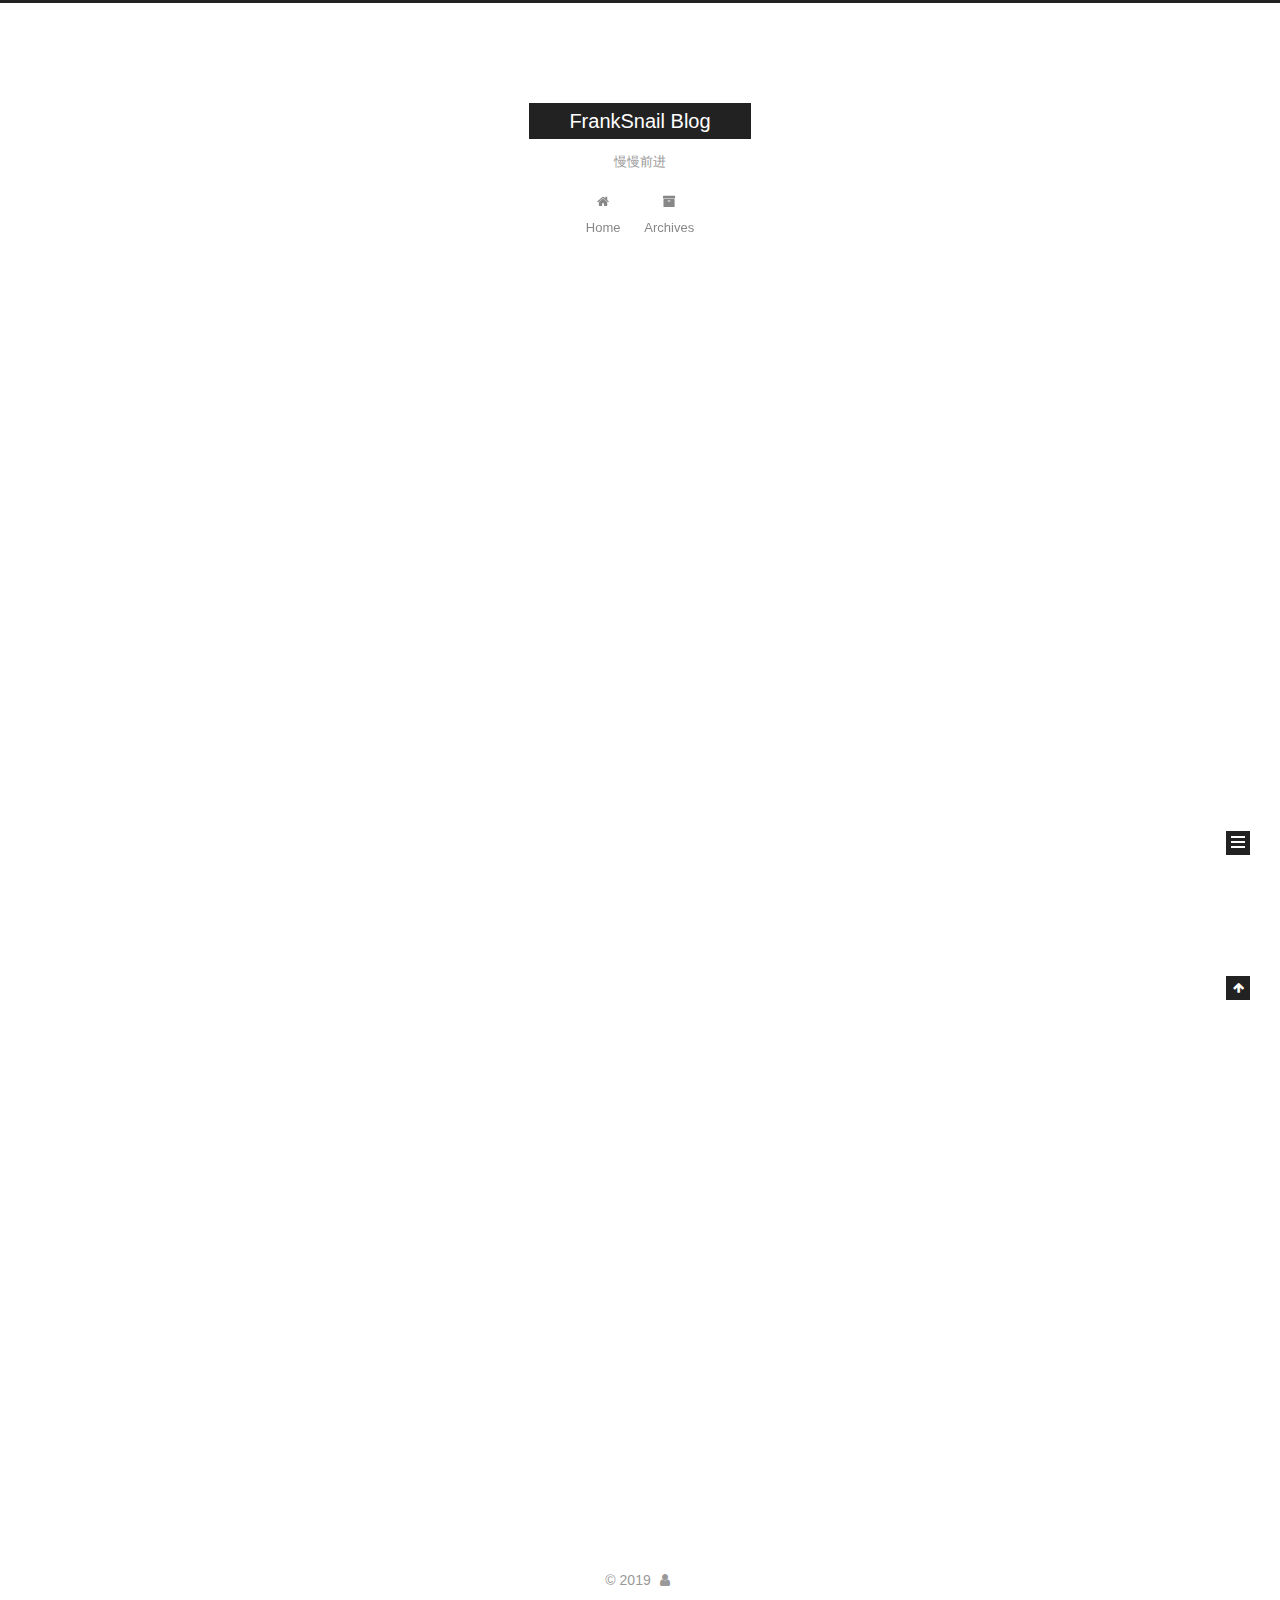
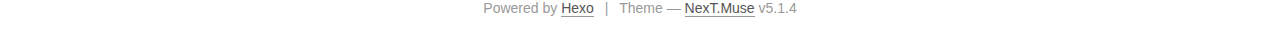
==== commit b8cfbf01: "Site updated: 2019-05-08 00:17:21" ====
--- a/index.html
+++ b/index.html
@@ -5,7 +5,7 @@
   
 
 
-<html class="theme-next muse use-motion" lang>
+<html class="theme-next muse use-motion" lang="zh_CN">
 <head><meta name="generator" content="Hexo 3.8.0">
   <meta charset="UTF-8">
 <meta http-equiv="X-UA-Compatible" content="IE=edge">
@@ -80,12 +80,12 @@
 
 
 <meta property="og:type" content="website">
-<meta property="og:title" content="Hexo">
+<meta property="og:title" content="FrankSnail Blog">
 <meta property="og:url" content="http://yoursite.com/index.html">
-<meta property="og:site_name" content="Hexo">
-<meta property="og:locale" content="default">
+<meta property="og:site_name" content="FrankSnail Blog">
+<meta property="og:locale" content="zh_CN">
 <meta name="twitter:card" content="summary">
-<meta name="twitter:title" content="Hexo">
+<meta name="twitter:title" content="FrankSnail Blog">
 
 
 
@@ -121,7 +121,7 @@
 
 
 
-  <title>Hexo</title>
+  <title>FrankSnail Blog</title>
   
 
 
@@ -133,7 +133,7 @@
 
 </head>
 
-<body itemscope itemtype="http://schema.org/WebPage" lang="default">
+<body itemscope itemtype="http://schema.org/WebPage" lang="zh_CN">
 
   
   
@@ -152,12 +152,12 @@
     <div class="custom-logo-site-title">
       <a href="/" class="brand" rel="start">
         <span class="logo-line-before"><i></i></span>
-        <span class="site-title">Hexo</span>
+        <span class="site-title">FrankSnail Blog</span>
         <span class="logo-line-after"><i></i></span>
       </a>
     </div>
       
-        <p class="site-subtitle"></p>
+        <p class="site-subtitle">慢慢前进</p>
       
   </div>
 
@@ -232,13 +232,13 @@
     <link itemprop="mainEntityOfPage" href="http://yoursite.com/2019/05/08/frist-blog/">
 
     <span hidden itemprop="author" itemscope itemtype="http://schema.org/Person">
-      <meta itemprop="name" content="John Doe">
+      <meta itemprop="name" content>
       <meta itemprop="description" content>
       <meta itemprop="image" content="/images/avatar.gif">
     </span>
 
     <span hidden itemprop="publisher" itemscope itemtype="http://schema.org/Organization">
-      <meta itemprop="name" content="Hexo">
+      <meta itemprop="name" content="FrankSnail Blog">
     </span>
 
     
@@ -351,13 +351,13 @@
     <link itemprop="mainEntityOfPage" href="http://yoursite.com/2019/05/08/hello-world/">
 
     <span hidden itemprop="author" itemscope itemtype="http://schema.org/Person">
-      <meta itemprop="name" content="John Doe">
+      <meta itemprop="name" content>
       <meta itemprop="description" content>
       <meta itemprop="image" content="/images/avatar.gif">
     </span>
 
     <span hidden itemprop="publisher" itemscope itemtype="http://schema.org/Organization">
-      <meta itemprop="name" content="Hexo">
+      <meta itemprop="name" content="FrankSnail Blog">
     </span>
 
     
@@ -498,7 +498,7 @@
         <div class="site-overview">
           <div class="site-author motion-element" itemprop="author" itemscope itemtype="http://schema.org/Person">
             
-              <p class="site-author-name" itemprop="name">John Doe</p>
+              <p class="site-author-name" itemprop="name"></p>
               <p class="site-description motion-element" itemprop="description"></p>
           </div>
 
@@ -554,7 +554,7 @@
   <span class="with-love">
     <i class="fa fa-user"></i>
   </span>
-  <span class="author" itemprop="copyrightHolder">John Doe</span>
+  <span class="author" itemprop="copyrightHolder"></span>
 
   
 </div>
--- a/css/main.css
+++ b/css/main.css
@@ -1822,7 +1822,7 @@
   width: 4px;
   height: 4px;
   border-radius: 50%;
-  background: #b0ff5e;
+  background: #fff;
 }
 .links-of-blogroll {
   font-size: 13px;
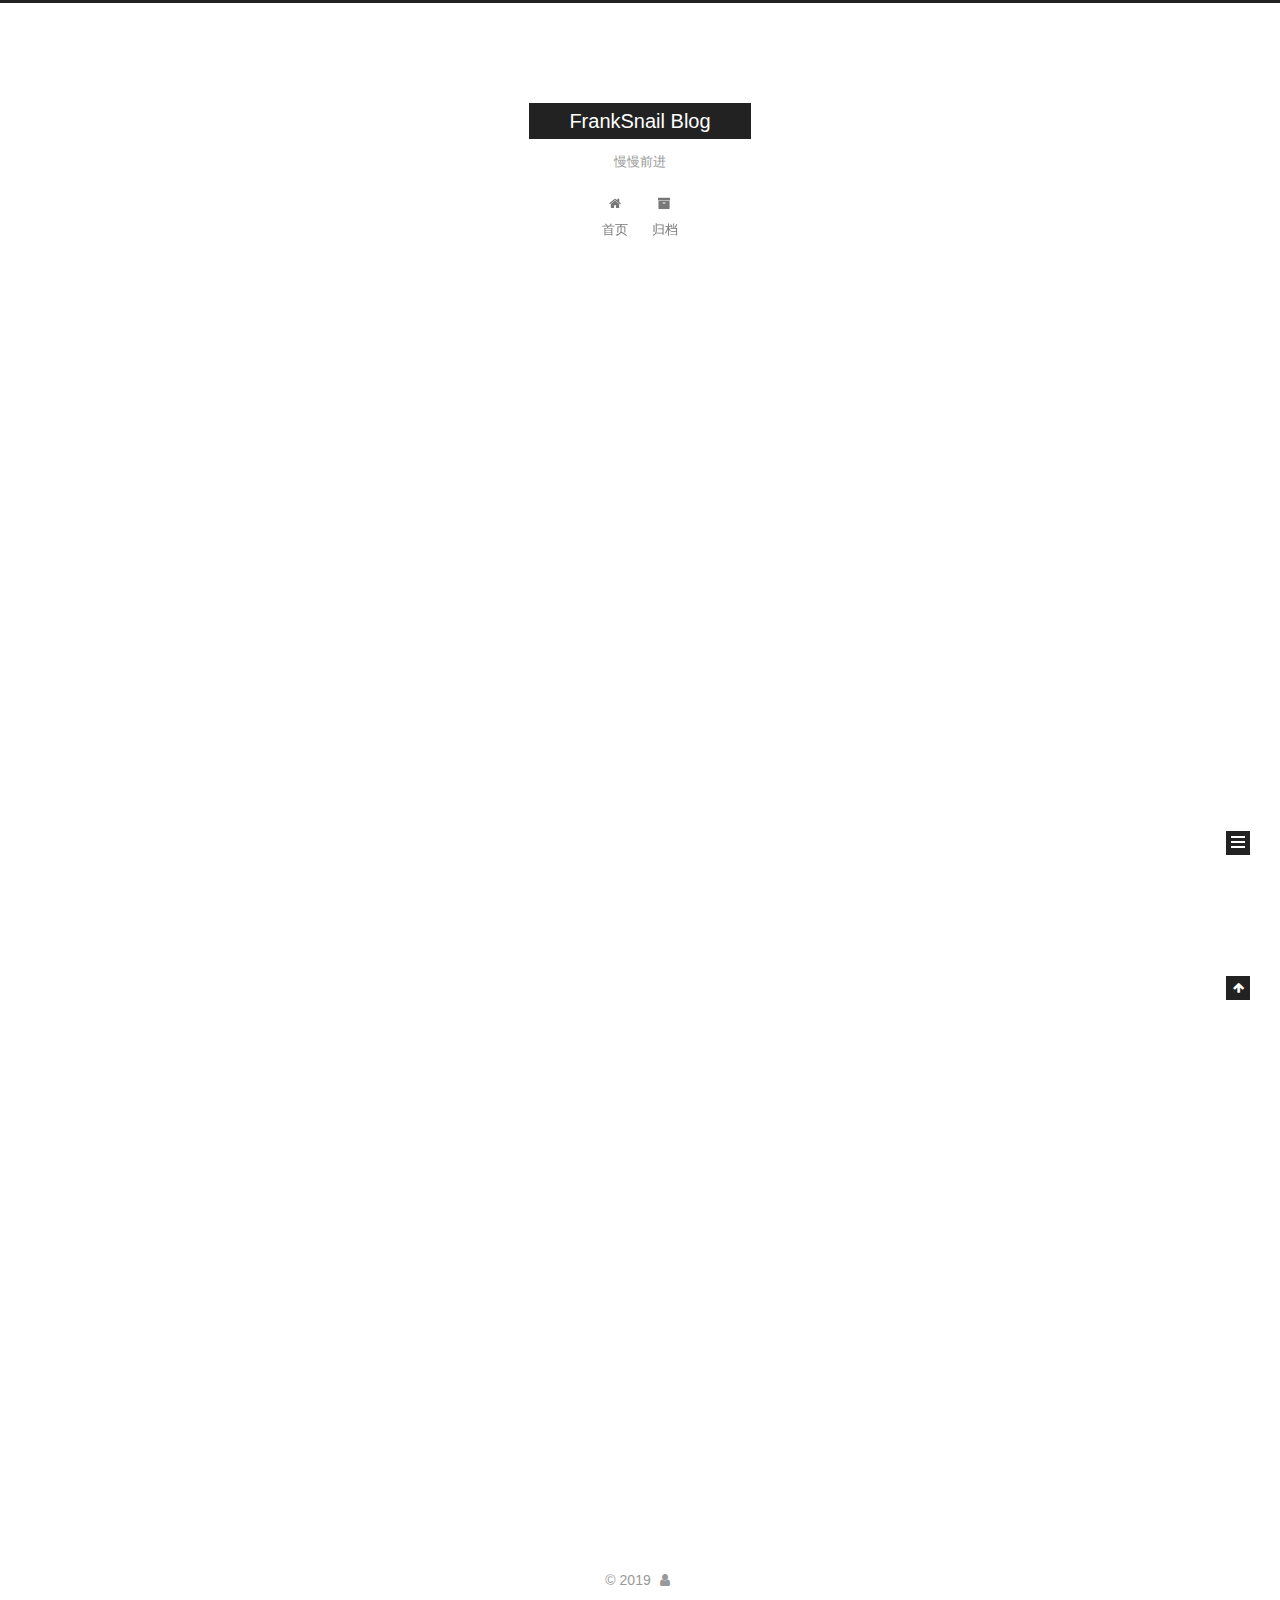
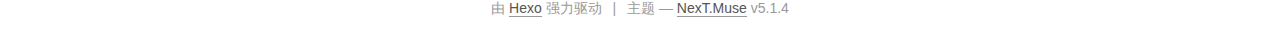
==== commit ae62b2da: "Site updated: 2019-05-08 00:19:07" ====
--- a/index.html
+++ b/index.html
@@ -5,7 +5,7 @@
   
 
 
-<html class="theme-next muse use-motion" lang="zh_CN">
+<html class="theme-next muse use-motion" lang="zh-Hans">
 <head><meta name="generator" content="Hexo 3.8.0">
   <meta charset="UTF-8">
 <meta http-equiv="X-UA-Compatible" content="IE=edge">
@@ -83,7 +83,7 @@
 <meta property="og:title" content="FrankSnail Blog">
 <meta property="og:url" content="http://yoursite.com/index.html">
 <meta property="og:site_name" content="FrankSnail Blog">
-<meta property="og:locale" content="zh_CN">
+<meta property="og:locale" content="zh-Hans">
 <meta name="twitter:card" content="summary">
 <meta name="twitter:title" content="FrankSnail Blog">
 
@@ -101,7 +101,7 @@
     motion: {"enable":true,"async":false,"transition":{"post_block":"fadeIn","post_header":"slideDownIn","post_body":"slideDownIn","coll_header":"slideLeftIn","sidebar":"slideUpIn"}},
     duoshuo: {
       userId: '0',
-      author: 'Author'
+      author: '博主'
     },
     algolia: {
       applicationID: '',
@@ -133,7 +133,7 @@
 
 </head>
 
-<body itemscope itemtype="http://schema.org/WebPage" lang="zh_CN">
+<body itemscope itemtype="http://schema.org/WebPage" lang="zh-Hans">
 
   
   
@@ -182,7 +182,7 @@
             
               <i class="menu-item-icon fa fa-fw fa-home"></i> <br>
             
-            Home
+            首页
           </a>
         </li>
       
@@ -192,7 +192,7 @@
             
               <i class="menu-item-icon fa fa-fw fa-archive"></i> <br>
             
-            Archives
+            归档
           </a>
         </li>
       
@@ -258,9 +258,9 @@
                 <i class="fa fa-calendar-o"></i>
               </span>
               
-                <span class="post-meta-item-text">Posted on</span>
+                <span class="post-meta-item-text">发表于</span>
               
-              <time title="Post created" itemprop="dateCreated datePublished" datetime="2019-05-08T00:05:57+08:00">
+              <time title="创建于" itemprop="dateCreated datePublished" datetime="2019-05-08T00:05:57+08:00">
                 2019-05-08
               </time>
             
@@ -377,9 +377,9 @@
                 <i class="fa fa-calendar-o"></i>
               </span>
               
-                <span class="post-meta-item-text">Posted on</span>
+                <span class="post-meta-item-text">发表于</span>
               
-              <time title="Post created" itemprop="dateCreated datePublished" datetime="2019-05-08T00:05:08+08:00">
+              <time title="创建于" itemprop="dateCreated datePublished" datetime="2019-05-08T00:05:08+08:00">
                 2019-05-08
               </time>
             
@@ -510,7 +510,7 @@
                 <a href="/archives/">
               
                   <span class="site-state-item-count">2</span>
-                  <span class="site-state-item-name">posts</span>
+                  <span class="site-state-item-name">日志</span>
                 </a>
               </div>
             
@@ -560,7 +560,7 @@
 </div>
 
 
-  <div class="powered-by">Powered by <a class="theme-link" target="_blank" href="https://hexo.io">Hexo</a></div>
+  <div class="powered-by">由 <a class="theme-link" target="_blank" href="https://hexo.io">Hexo</a> 强力驱动</div>
 
 
 
@@ -568,7 +568,7 @@
 
 
 
-  <div class="theme-info">Theme &mdash; <a class="theme-link" target="_blank" href="https://github.com/iissnan/hexo-theme-next">NexT.Muse</a> v5.1.4</div>
+  <div class="theme-info">主题 &mdash; <a class="theme-link" target="_blank" href="https://github.com/iissnan/hexo-theme-next">NexT.Muse</a> v5.1.4</div>
 
 
 
--- a/css/main.css
+++ b/css/main.css
@@ -1822,7 +1822,7 @@
   width: 4px;
   height: 4px;
   border-radius: 50%;
-  background: #fff;
+  background: #ff34ab;
 }
 .links-of-blogroll {
   font-size: 13px;
